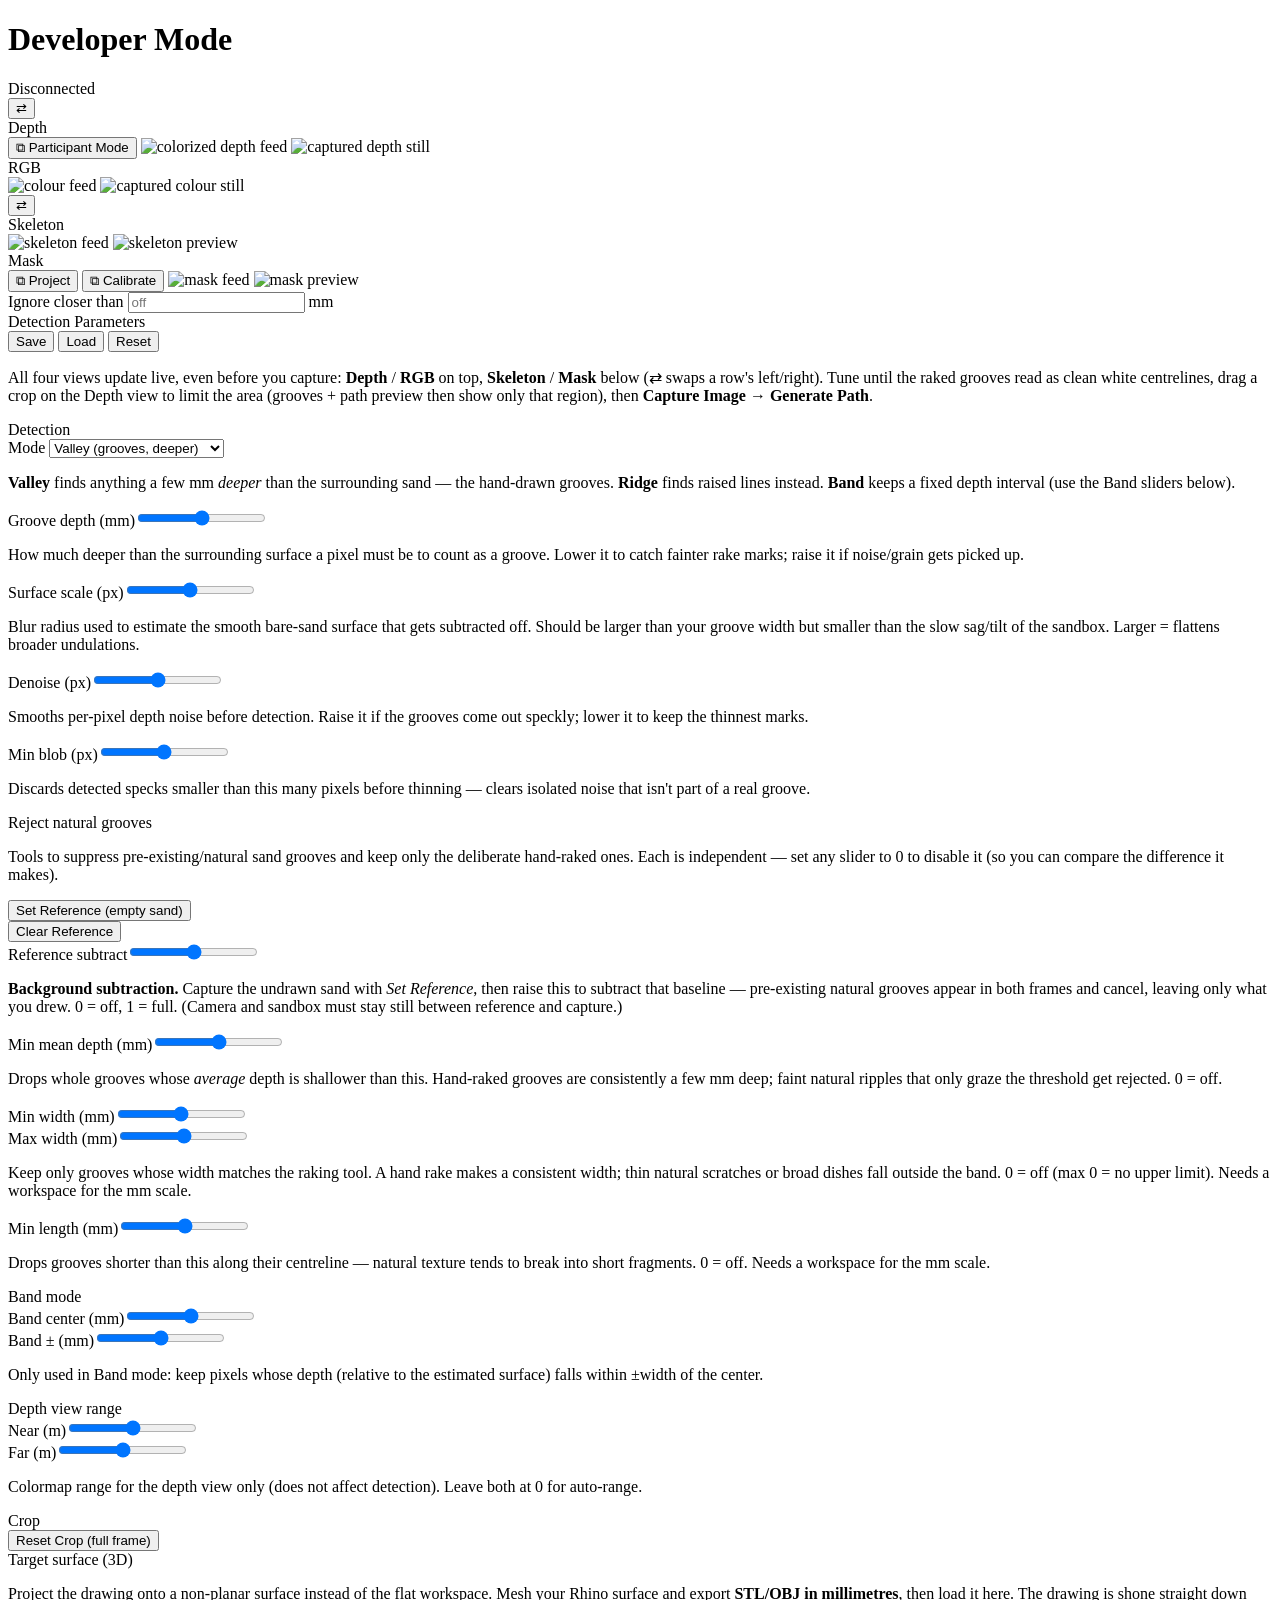
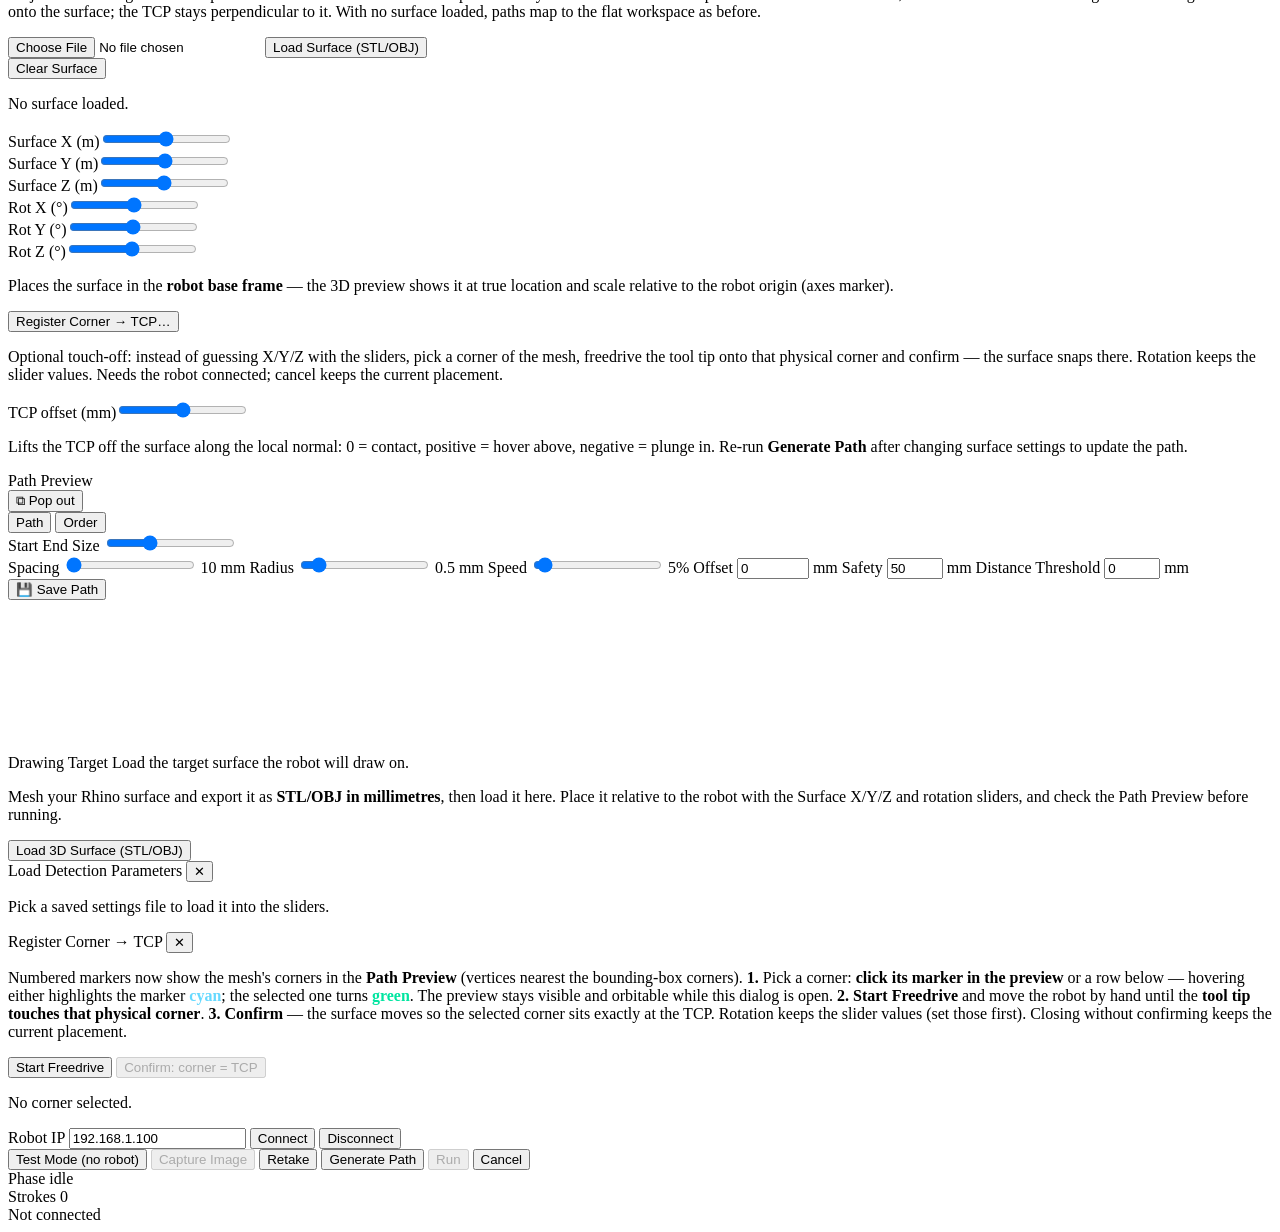
==== viewer/index.html @ f8418048 "Path generation: Distance Threshold — join strokes whose endpoints nearly touch Adds a "Distance Thr" ====
<!DOCTYPE html>
<html lang="en">
<head>
  <meta charset="UTF-8" />
  <meta name="viewport" content="width=device-width, initial-scale=1.0" />
  <title>Developer Mode</title>
  <link rel="stylesheet" href="/static/style.css" />
</head>
<body>

  <header>
    <h1>Developer Mode</h1>
    <div id="header-status">
      <div id="status-dot"></div>
      <span id="header-status-label">Disconnected</span>
    </div>
  </header>

  <main>
    <!-- Left column: 2×2 grid of viewports (Depth | RGB  /  Skeleton | Mask) -->
    <div id="camera-column">

      <!-- Row 1: Depth + RGB side by side -->
      <div class="cam-row" id="row-depth">
        <button class="swap-btn" id="swap-depth" title="Swap left/right">⇄</button>

        <div class="panel vp" id="vp-depth">
          <div class="panel-label">Depth</div>
          <button id="btn-depth-numbers" title="Open Participant Mode: absolute depths (mm from camera) on the live view, plus the Auto toggle + trigger that run the pipeline automatically">⧉ Participant Mode</button>
          <img class="cam-live" id="feed-depth" src="/depth" alt="colorized depth feed" />
          <img class="cam-still hidden" id="still-depth" alt="captured depth still" />
          <!-- Crop overlay lives on the Depth viewport (live feed or captured still) -->
          <div id="crop-box" class="hidden">
            <div class="crop-handle" data-h="nw"></div>
            <div class="crop-handle" data-h="ne"></div>
            <div class="crop-handle" data-h="sw"></div>
            <div class="crop-handle" data-h="se"></div>
          </div>
        </div>

        <div class="panel vp" id="vp-rgb">
          <div class="panel-label">RGB</div>
          <img class="cam-live" id="feed-rgb" src="/rgb" alt="colour feed" />
          <img class="cam-still hidden" id="still-rgb" alt="captured colour still" />
        </div>
      </div>

      <!-- Row 2: Skeleton + Mask side by side -->
      <div class="cam-row" id="row-grooves">
        <button class="swap-btn" id="swap-grooves" title="Swap left/right">⇄</button>

        <div class="panel vp" id="vp-skeleton">
          <div class="panel-label">Skeleton</div>
          <img class="cam-live" id="feed-skeleton" src="/depth/grooves" alt="skeleton feed" />
          <img class="cam-still hidden" id="prev-skeleton" alt="skeleton preview" />
        </div>

        <div class="panel vp" id="vp-mask">
          <div class="panel-label">Mask</div>
          <button id="btn-project" title="Open the projection window — drag it onto the projector display and press F11">⧉ Project</button>
          <button id="btn-project-cal" title="Open the calibration window on this screen — drag its handles and the projector output follows live">⧉ Calibrate</button>
          <img class="cam-live" id="feed-mask" src="/depth/mask" alt="mask feed" />
          <img class="cam-still hidden" id="prev-mask" alt="mask preview" />
          <div class="adj-row adj-num" id="mask-ignore" data-key="ignore_closer_mm" data-min="0" data-max="5000" data-step="1" data-default="0"
               title="Near-object filter: anything closer to the depth camera than this absolute distance (a hand raking, a person leaning over the sand) — and every mask blob touching it — is left out of the mask and the live projection. 0 or empty = off.">
            <label for="ignore-closer-input">Ignore closer than</label>
            <input type="number" id="ignore-closer-input" placeholder="off" />
            <label for="ignore-closer-input">mm</label>
          </div>
        </div>
      </div>

    </div>

    <!-- Drag to resize the 4-view block vs. the path preview -->
    <div id="col-splitter" title="Drag to resize"></div>

    <!-- Groove detection controls (shown while editing a captured depth still) -->
    <div id="edit-panel" class="hidden">
      <div id="edit-panel-header">
        <span>Detection Parameters</span>
        <div class="hdr-btns">
          <button id="btn-save-adjust" class="hdr-btn" title="Save the current detection parameters to a dated file">Save</button>
          <button id="btn-load-adjust" class="hdr-btn" title="Load detection parameters from a saved file">Load</button>
          <button id="btn-reset-adjust" class="hdr-btn" title="Reset all detection parameters">Reset</button>
        </div>
      </div>
      <p id="edit-hint">All four views update live, even before you capture: <b>Depth</b> / <b>RGB</b> on top, <b>Skeleton</b> / <b>Mask</b> below (⇄ swaps a row's left/right). Tune until the raked grooves read as clean white centrelines, drag a crop on the Depth view to limit the area (grooves + path preview then show only that region), then <b>Capture Image</b> → <b>Generate Path</b>.</p>

      <div class="adj-group-title">Detection</div>
      <div class="adj-row">
        <label>Mode</label>
        <select id="detect-mode">
          <option value="valley" selected>Valley (grooves, deeper)</option>
          <option value="ridge">Ridge (raised lines)</option>
          <option value="band">Band (absolute iso-depth)</option>
        </select>
      </div>
      <p class="adj-note">
        <b>Valley</b> finds anything a few mm <i>deeper</i> than the surrounding sand —
        the hand-drawn grooves. <b>Ridge</b> finds raised lines instead. <b>Band</b>
        keeps a fixed depth interval (use the Band sliders below).
      </p>

      <div class="adj-row" data-key="groove_depth_mm" data-min="0.1" data-max="10" data-step="0.1" data-default="1.5">
        <label>Groove depth (mm)</label><input type="range" /><span class="adj-val"></span></div>
      <p class="adj-note">How much deeper than the surrounding surface a pixel must be to
        count as a groove. Lower it to catch fainter rake marks; raise it if noise/grain
        gets picked up.</p>

      <div class="adj-row" data-key="detrend_sigma_px" data-min="2" data-max="100" data-step="1" data-default="25">
        <label>Surface scale (px)</label><input type="range" /><span class="adj-val"></span></div>
      <p class="adj-note">Blur radius used to estimate the smooth bare-sand surface that
        gets subtracted off. Should be larger than your groove width but smaller than the
        slow sag/tilt of the sandbox. Larger = flattens broader undulations.</p>

      <div class="adj-row" data-key="smooth_sigma_px" data-min="0" data-max="6" data-step="0.1" data-default="1.5">
        <label>Denoise (px)</label><input type="range" /><span class="adj-val"></span></div>
      <p class="adj-note">Smooths per-pixel depth noise before detection. Raise it if the
        grooves come out speckly; lower it to keep the thinnest marks.</p>

      <div class="adj-row" data-key="min_blob_px" data-min="0" data-max="500" data-step="5" data-default="40">
        <label>Min blob (px)</label><input type="range" /><span class="adj-val"></span></div>
      <p class="adj-note">Discards detected specks smaller than this many pixels before
        thinning — clears isolated noise that isn't part of a real groove.</p>


      <div class="adj-group-title">Reject natural grooves</div>
      <p class="adj-note">Tools to suppress pre-existing/natural sand grooves and keep only the
        deliberate hand-raked ones. Each is independent — set any slider to 0 to disable it
        (so you can compare the difference it makes).</p>

      <div class="adj-row">
        <button id="btn-set-reference" class="adj-btn">Set Reference (empty sand)</button>
      </div>
      <div class="adj-row">
        <button id="btn-clear-reference" class="adj-btn">Clear Reference</button>
      </div>
      <div class="adj-row" data-key="ref_strength" data-min="0" data-max="1" data-step="0.05" data-default="0">
        <label>Reference subtract</label><input type="range" /><span class="adj-val"></span></div>
      <p class="adj-note"><b>Background subtraction.</b> Capture the undrawn sand with
        <i>Set Reference</i>, then raise this to subtract that baseline — pre-existing natural
        grooves appear in both frames and cancel, leaving only what you drew. 0 = off, 1 = full.
        (Camera and sandbox must stay still between reference and capture.)</p>

      <div class="adj-row" data-key="min_mean_depth_mm" data-min="0" data-max="10" data-step="0.1" data-default="0">
        <label>Min mean depth (mm)</label><input type="range" /><span class="adj-val"></span></div>
      <p class="adj-note">Drops whole grooves whose <i>average</i> depth is shallower than this.
        Hand-raked grooves are consistently a few mm deep; faint natural ripples that only
        graze the threshold get rejected. 0 = off.</p>

      <div class="adj-row" data-key="min_width_mm" data-min="0" data-max="30" data-step="0.5" data-default="0">
        <label>Min width (mm)</label><input type="range" /><span class="adj-val"></span></div>
      <div class="adj-row" data-key="max_width_mm" data-min="0" data-max="30" data-step="0.5" data-default="0">
        <label>Max width (mm)</label><input type="range" /><span class="adj-val"></span></div>
      <p class="adj-note">Keep only grooves whose width matches the raking tool. A hand rake
        makes a consistent width; thin natural scratches or broad dishes fall outside the band.
        0 = off (max 0 = no upper limit). Needs a workspace for the mm scale.</p>

      <div class="adj-row" data-key="min_length_mm" data-min="0" data-max="200" data-step="1" data-default="0">
        <label>Min length (mm)</label><input type="range" /><span class="adj-val"></span></div>
      <p class="adj-note">Drops grooves shorter than this along their centreline — natural texture
        tends to break into short fragments. 0 = off. Needs a workspace for the mm scale.</p>

      <div class="adj-group-title">Band mode</div>
      <div class="adj-row" data-key="band_center_mm" data-min="-20" data-max="20" data-step="0.5" data-default="0">
        <label>Band center (mm)</label><input type="range" /><span class="adj-val"></span></div>
      <div class="adj-row" data-key="band_width_mm" data-min="0.1" data-max="20" data-step="0.1" data-default="1">
        <label>Band ± (mm)</label><input type="range" /><span class="adj-val"></span></div>
      <p class="adj-note">Only used in Band mode: keep pixels whose depth (relative to the
        estimated surface) falls within ±width of the center.</p>

      <div class="adj-group-title">Depth view range</div>
      <div class="adj-row" data-key="near_m" data-min="0" data-max="2" data-step="0.01" data-default="0">
        <label>Near (m)</label><input type="range" /><span class="adj-val"></span></div>
      <div class="adj-row" data-key="far_m" data-min="0" data-max="2" data-step="0.01" data-default="0">
        <label>Far (m)</label><input type="range" /><span class="adj-val"></span></div>
      <p class="adj-note">Colormap range for the depth view only (does not affect detection).
        Leave both at 0 for auto-range.</p>

      <div class="adj-group-title">Crop</div>
      <div class="adj-row">
        <button id="btn-crop-reset" class="adj-btn">Reset Crop (full frame)</button>
      </div>

      <div class="adj-group-title">Target surface (3D)</div>
      <p class="adj-note">Project the drawing onto a non-planar surface instead of the flat
        workspace. Mesh your Rhino surface and export <b>STL/OBJ in millimetres</b>, then load
        it here. The drawing is shone straight down onto the surface; the TCP stays
        perpendicular to it. With no surface loaded, paths map to the flat workspace as before.</p>
      <div class="adj-row">
        <input type="file" id="surface-file" accept=".stl,.obj" class="hidden" />
        <button id="btn-surface-load" class="adj-btn">Load Surface (STL/OBJ)</button>
      </div>
      <div class="adj-row">
        <button id="btn-surface-clear" class="adj-btn">Clear Surface</button>
      </div>
      <p class="adj-note" id="surface-status">No surface loaded.</p>

      <div class="adj-row" data-skey="tx" data-min="-1.5" data-max="1.5" data-step="0.005" data-default="0.4">
        <label>Surface X (m)</label><input type="range" /><span class="adj-val"></span></div>
      <div class="adj-row" data-skey="ty" data-min="-1.5" data-max="1.5" data-step="0.005" data-default="0">
        <label>Surface Y (m)</label><input type="range" /><span class="adj-val"></span></div>
      <div class="adj-row" data-skey="tz" data-min="-1" data-max="1.5" data-step="0.005" data-default="0">
        <label>Surface Z (m)</label><input type="range" /><span class="adj-val"></span></div>
      <div class="adj-row" data-skey="rx" data-min="-180" data-max="180" data-step="1" data-default="0">
        <label>Rot X (°)</label><input type="range" /><span class="adj-val"></span></div>
      <div class="adj-row" data-skey="ry" data-min="-180" data-max="180" data-step="1" data-default="0">
        <label>Rot Y (°)</label><input type="range" /><span class="adj-val"></span></div>
      <div class="adj-row" data-skey="rz" data-min="-180" data-max="180" data-step="1" data-default="0">
        <label>Rot Z (°)</label><input type="range" /><span class="adj-val"></span></div>
      <p class="adj-note">Places the surface in the <b>robot base frame</b> — the 3D preview
        shows it at true location and scale relative to the robot origin (axes marker).</p>

      <div class="adj-row">
        <button id="btn-register" class="adj-btn" title="Touch one corner of the physical surface with the tool tip to place the mesh exactly (optional)">Register Corner → TCP…</button>
      </div>
      <p class="adj-note">Optional touch-off: instead of guessing X/Y/Z with the sliders,
        pick a corner of the mesh, freedrive the tool tip onto that physical corner and
        confirm — the surface snaps there. Rotation keeps the slider values.
        Needs the robot connected; cancel keeps the current placement.</p>

      <div class="adj-row" data-skey="offset_mm" data-min="-10" data-max="50" data-step="0.5" data-default="0">
        <label>TCP offset (mm)</label><input type="range" /><span class="adj-val"></span></div>
      <p class="adj-note">Lifts the TCP off the surface along the local normal: 0 = contact,
        positive = hover above, negative = plunge in. Re-run <b>Generate Path</b> after
        changing surface settings to update the path.</p>
    </div>

    <!-- Right column: Three.js path viewer -->
    <div class="panel" id="panel-3d">
      <div class="panel-label">Path Preview</div>
      <button id="btn-popout" title="Open the path preview in its own window">⧉ Pop out</button>
      <div id="path-toggle">
        <button class="seg active" data-path="path">Path</button>
        <button class="seg" data-path="order">Order</button>
      </div>
      <div id="path-legend" class="hidden">
        <span class="legend-dot start"></span>Start
        <span class="legend-dot end"></span>End
        <span class="legend-sep"></span>
        <label for="order-size">Size</label>
        <input type="range" id="order-size" min="0.05" max="3" step="0.05" value="1" />
      </div>
      <div id="exec-bar" title="Spacing and Distance Threshold re-generate the path; Speed / Offset / Safety apply when Run is clicked">
        <label for="exec-spacing" title="Distance between robot waypoints along each stroke — re-generates the path">Spacing</label>
        <input type="range" id="exec-spacing" min="10" max="100" step="1" value="10" />
        <span id="exec-spacing-val">10 mm</span>

        <label for="exec-blend" title="movep corner blend radius — how far before each waypoint the robot starts curving into the next segment. Rounded corners show live in the Path Preview; clamped per stroke so the controller never rejects the path">Radius</label>
        <input type="range" id="exec-blend" min="0" max="5" step="0.1" value="0.5" />
        <span id="exec-blend-val">0.5 mm</span>
        <span class="legend-sep"></span>
        <label for="exec-speed">Speed</label>
        <input type="range" id="exec-speed" min="1" max="100" step="1" value="5" />
        <span id="exec-speed-val">5%</span>
        <span class="legend-sep"></span>
        <label for="exec-offset">Offset</label>
        <input type="number" id="exec-offset" value="0" step="0.5" min="-20" max="200" /> mm
        <span class="legend-sep"></span>
        <label for="exec-safety">Safety</label>
        <input type="number" id="exec-safety" value="50" step="5" min="5" max="300" /> mm
        <span class="legend-sep"></span>

        <label for="exec-join" title="Distance Threshold — when the endpoints of two different strokes are closer than this, they are connected and the strokes merge into one continuous toolpath. If another stroke crosses the line that would close the gap, the threshold doubles for that pair. Each endpoint joins only its nearest eligible neighbour. 0 = off; re-generates the path">Distance Threshold</label>
        <input type="number" id="exec-join" value="0" step="1" min="0" max="200" /> mm
        <span class="legend-sep"></span>
        <button id="btn-save-path" title="Save this toolpath (URScript + JSON + preview image) to a dated folder under paths/">💾 Save Path</button>
      </div>
      <canvas id="threejs-canvas"></canvas>
    </div>

    <!-- Drawing-target setup overlay (shown after connect until a surface is loaded) -->
    <div id="ws-overlay" class="hidden">
      <div id="ws-panel">
        <div id="ws-panel-header">
          <span>Drawing Target</span>
          <span id="ws-instructions">Load the target surface the robot will draw on.</span>
        </div>

        <div id="ws-surface-skip">
          <p class="ws-step-desc">
            Mesh your Rhino surface and export it as <b>STL/OBJ in millimetres</b>, then
            load it here. Place it relative to the robot with the Surface X/Y/Z and
            rotation sliders, and check the Path Preview before running.
          </p>
          <button id="btn-ws-load-surface">Load 3D Surface (STL/OBJ)</button>
        </div>
      </div>
    </div>

    <!-- Load-preset popup: lists saved Detection Parameter files to choose from -->
    <div id="preset-overlay" class="hidden">
      <div id="preset-panel">
        <div id="preset-panel-header">
          <span>Load Detection Parameters</span>
          <button id="btn-preset-close" class="hdr-btn" title="Close">✕</button>
        </div>
        <p class="adj-note">Pick a saved settings file to load it into the sliders.</p>
        <ul id="preset-list"></ul>
      </div>
    </div>

    <!-- Corner→TCP registration popup: touch-off placement of the loaded surface -->
    <div id="register-overlay" class="hidden">
      <div id="register-panel">
        <div id="register-panel-header">
          <span>Register Corner → TCP</span>
          <button id="btn-register-close" class="hdr-btn" title="Close without changing the placement">✕</button>
        </div>
        <p class="adj-note">Numbered markers now show the mesh's corners in the
          <b>Path Preview</b> (vertices nearest the bounding-box corners).
          <b>1.</b> Pick a corner: <b>click its marker in the preview</b> or a row
          below — hovering either highlights the marker <b style="color:#66d9ff">cyan</b>;
          the selected one turns <b style="color:#00e5a0">green</b>. The preview stays
          visible and orbitable while this dialog is open.
          <b>2.</b> <b>Start Freedrive</b> and move the robot by hand until
          the <b>tool tip touches that physical corner</b>. <b>3.</b> <b>Confirm</b> — the
          surface moves so the selected corner sits exactly at the TCP. Rotation keeps the
          slider values (set those first). Closing without confirming keeps the current
          placement.</p>
        <ul id="register-list"></ul>
        <div id="register-actions">
          <button id="btn-register-freedrive" class="adj-btn">Start Freedrive</button>
          <button id="btn-register-confirm" class="adj-btn" disabled>Confirm: corner = TCP</button>
        </div>
        <p class="adj-note" id="register-status">No corner selected.</p>
      </div>
    </div>

  </main>

  <footer>
    <div class="footer-group">
      <label for="ip-input">Robot IP</label>
      <input id="ip-input" type="text" value="192.168.1.100" spellcheck="false" />
      <button id="btn-connect">Connect</button>
      <button id="btn-disconnect">Disconnect</button>
    </div>

    <div class="footer-separator"></div>

    <div class="footer-group">
      <button id="btn-simulate" title="Set a synthetic workspace to test the vision pipeline without a robot">Test Mode (no robot)</button>
      <button id="btn-capture-image" disabled title="Freeze the current camera frame for cropping and adjustment">Capture Image</button>
      <button id="btn-retake" class="hidden" title="Discard the still and go back to the live feed">Retake</button>
      <button id="btn-generate" class="hidden" title="Crop + adjustments → tool path">Generate Path</button>
      <button id="btn-run" disabled>Run</button>
      <button id="btn-cancel" class="hidden btn-cancel">Cancel</button>
    </div>

    <div class="footer-separator"></div>

    <div id="progress-bar-wrap" class="hidden">
      <div id="progress-bar"></div>
    </div>

    <div class="stat">Phase <span id="val-phase">idle</span></div>
    <div class="stat">Strokes <span id="val-strokes">0</span></div>

    <div class="footer-separator"></div>

    <div id="connection-msg">Not connected</div>
  </footer>

  <script src="/static/lib/three.min.js"></script>
  <script src="/static/lib/OrbitControls.js"></script>
  <script src="/static/viewer.js"></script>
</body>
</html>
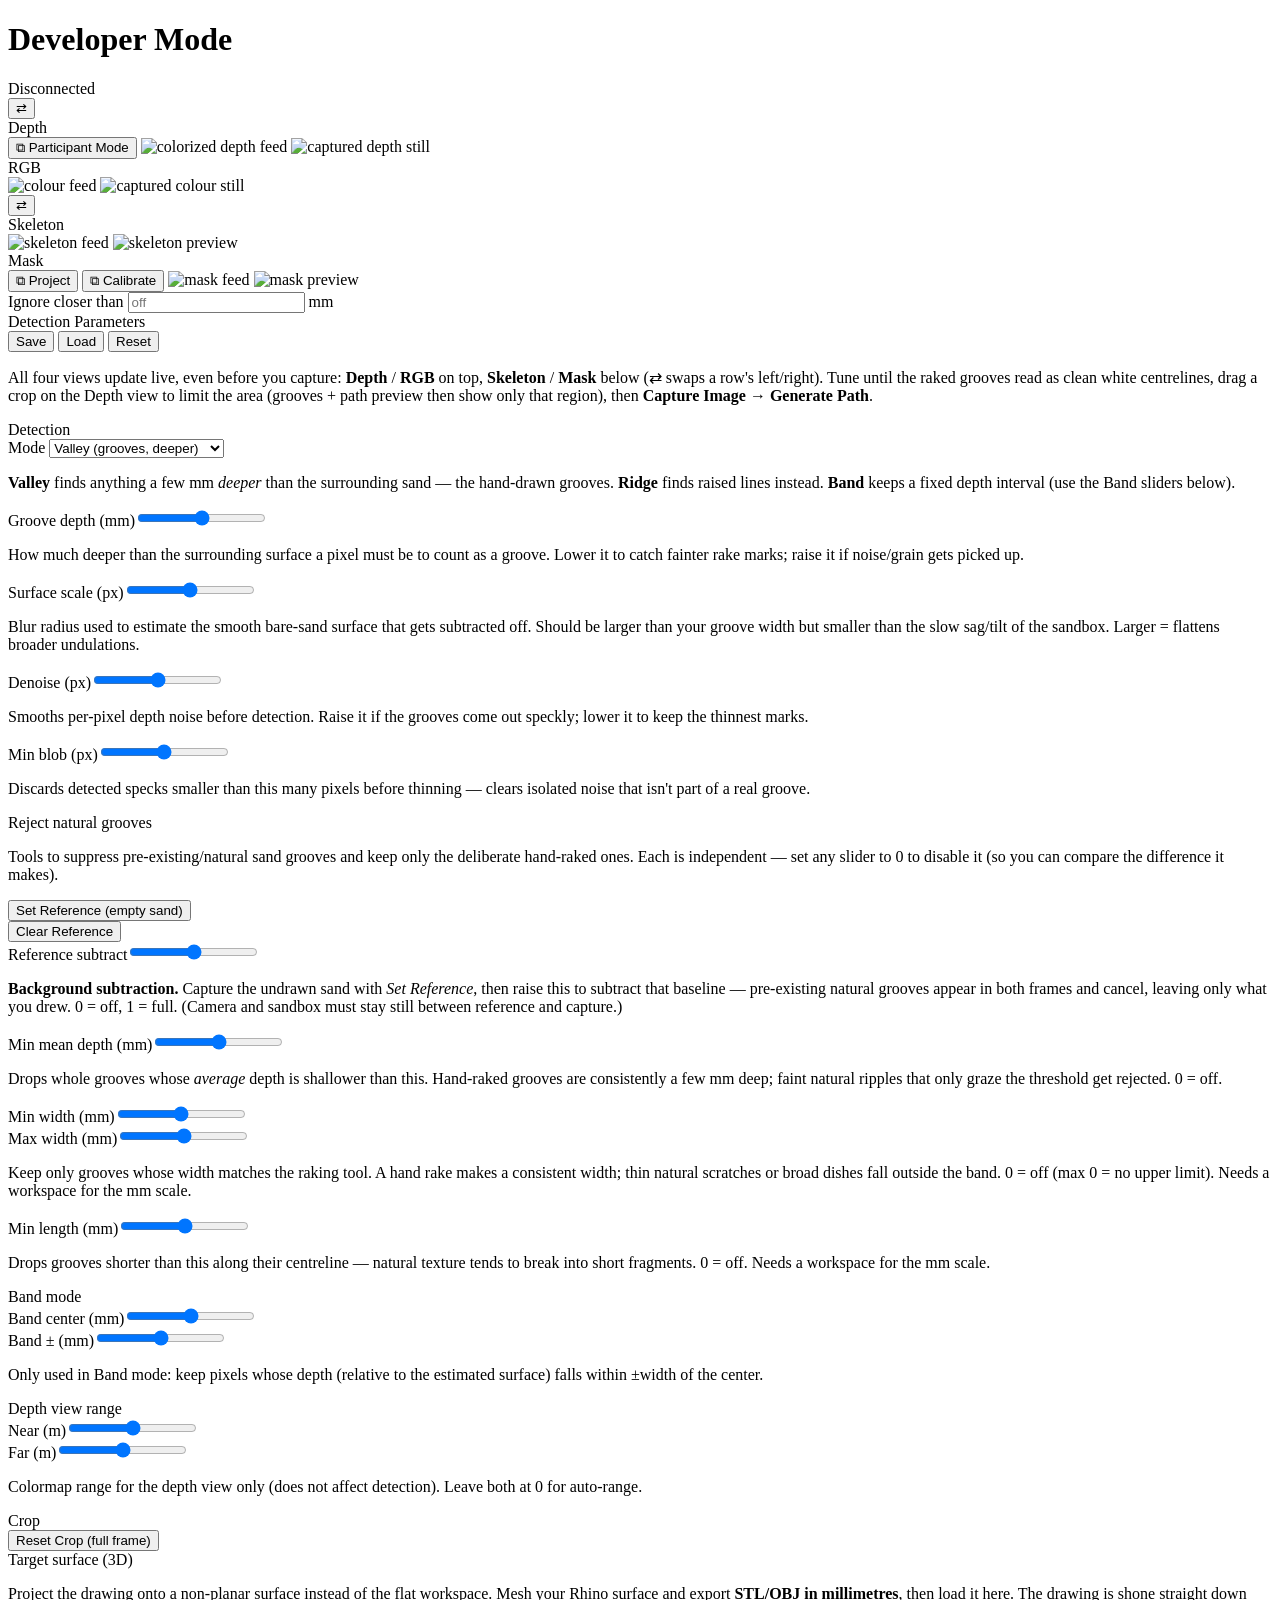
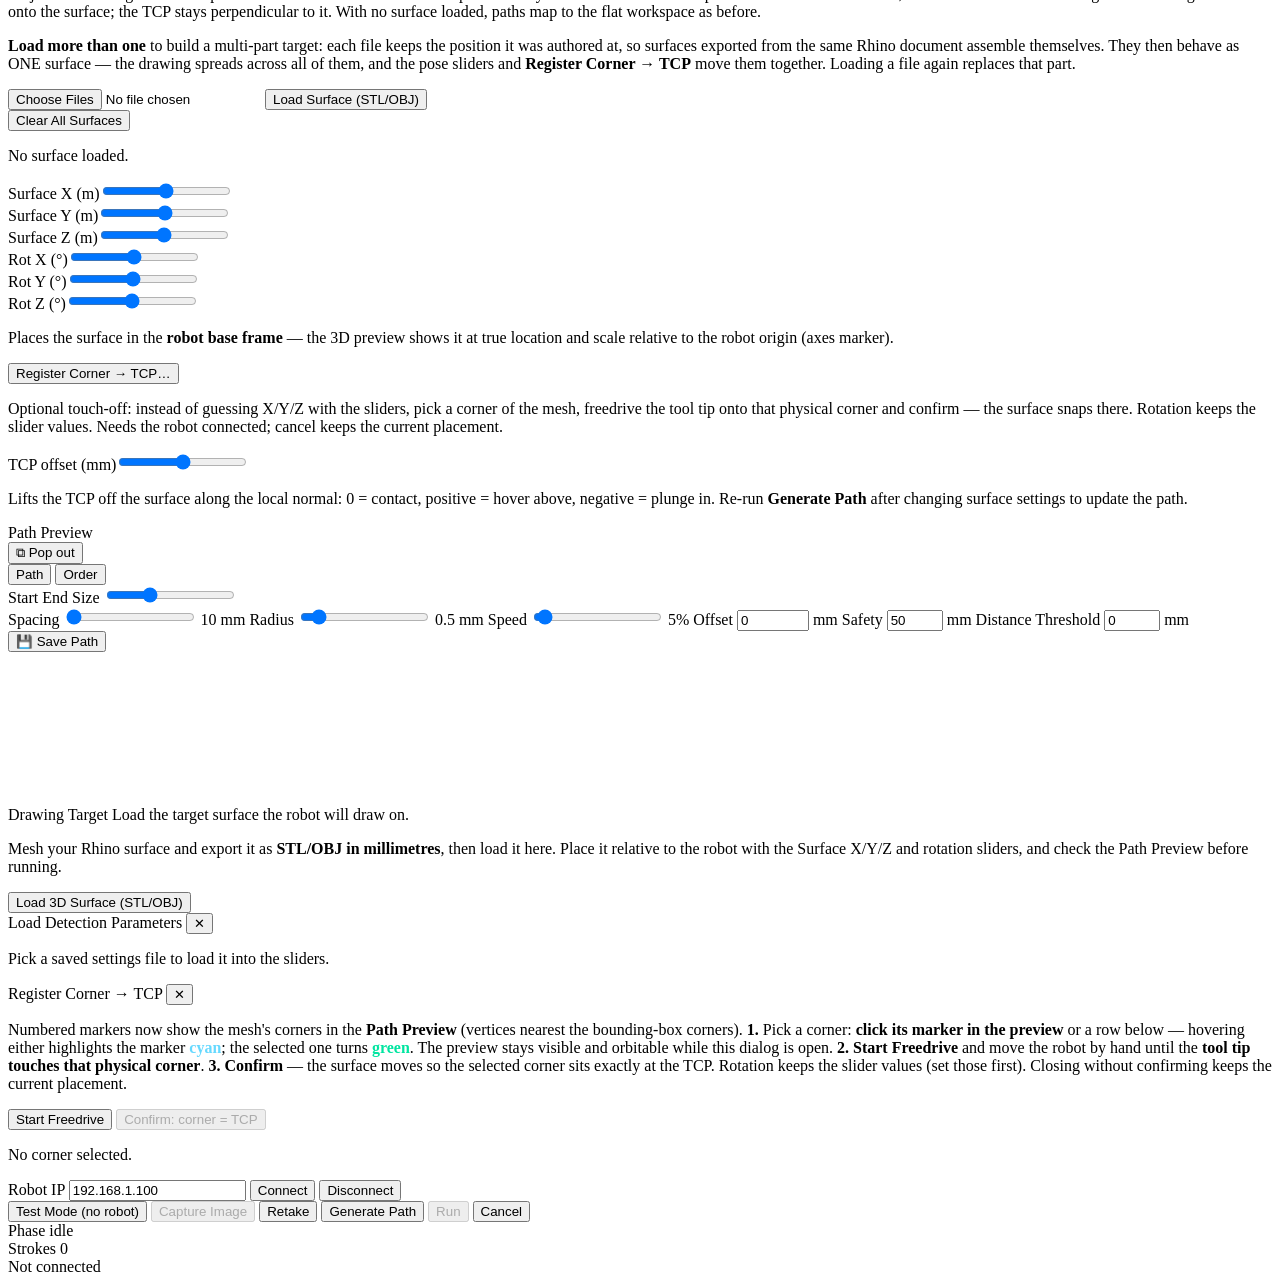
==== commit 542e9d7d: "Multi-surface targets + accurate mm scale everywhere Load Surface is now cumulative: SurfaceScene (a" ====
--- a/viewer/index.html
+++ b/viewer/index.html
@@ -188,13 +188,19 @@
         workspace. Mesh your Rhino surface and export <b>STL/OBJ in millimetres</b>, then load
         it here. The drawing is shone straight down onto the surface; the TCP stays
         perpendicular to it. With no surface loaded, paths map to the flat workspace as before.</p>
-      <div class="adj-row">
-        <input type="file" id="surface-file" accept=".stl,.obj" class="hidden" />
+      <p class="adj-note"><b>Load more than one</b> to build a multi-part target: each file keeps
+        the position it was authored at, so surfaces exported from the same Rhino document
+        assemble themselves. They then behave as ONE surface — the drawing spreads across all
+        of them, and the pose sliders and <b>Register Corner → TCP</b> move them together.
+        Loading a file again replaces that part.</p>
+      <div class="adj-row">
+        <input type="file" id="surface-file" accept=".stl,.obj" class="hidden" multiple />
         <button id="btn-surface-load" class="adj-btn">Load Surface (STL/OBJ)</button>
       </div>
       <div class="adj-row">
-        <button id="btn-surface-clear" class="adj-btn">Clear Surface</button>
-      </div>
+        <button id="btn-surface-clear" class="adj-btn">Clear All Surfaces</button>
+      </div>
+      <ul id="surface-list"></ul>
       <p class="adj-note" id="surface-status">No surface loaded.</p>
 
       <div class="adj-row" data-skey="tx" data-min="-1.5" data-max="1.5" data-step="0.005" data-default="0.4">
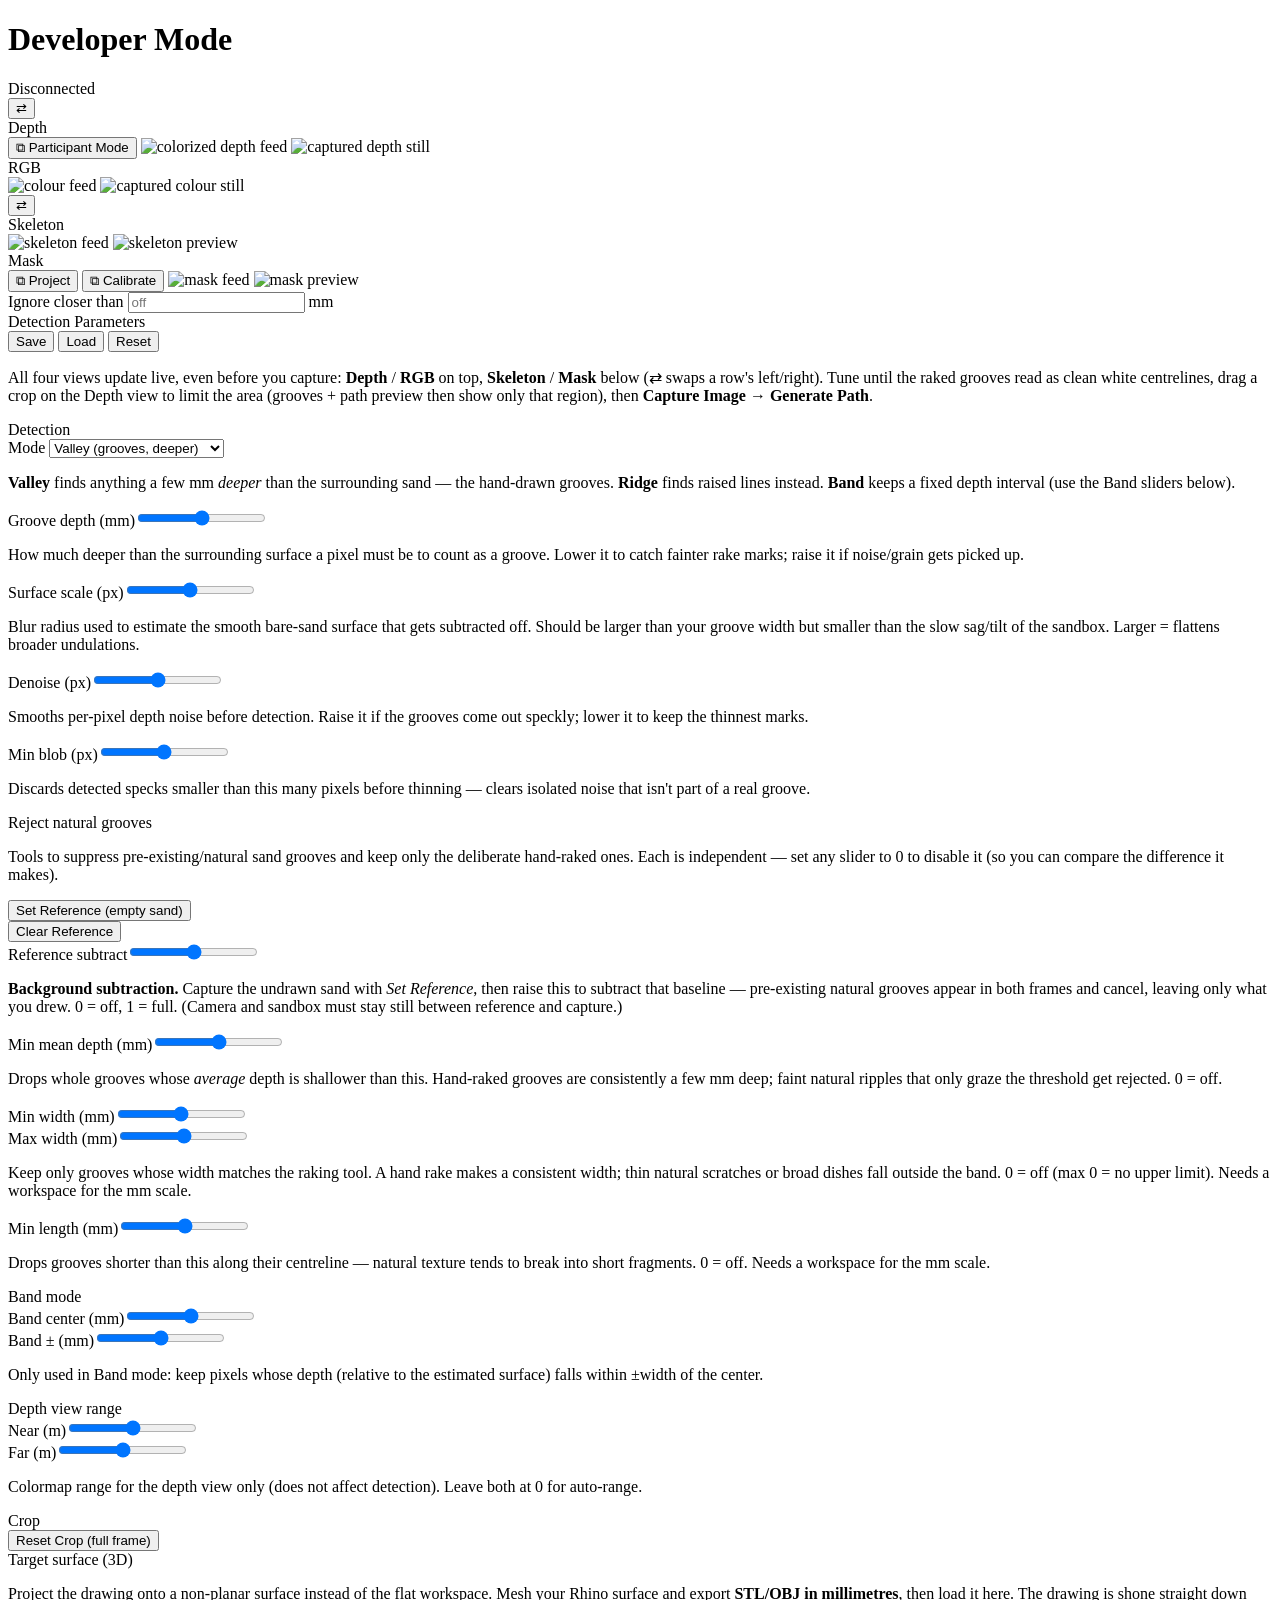
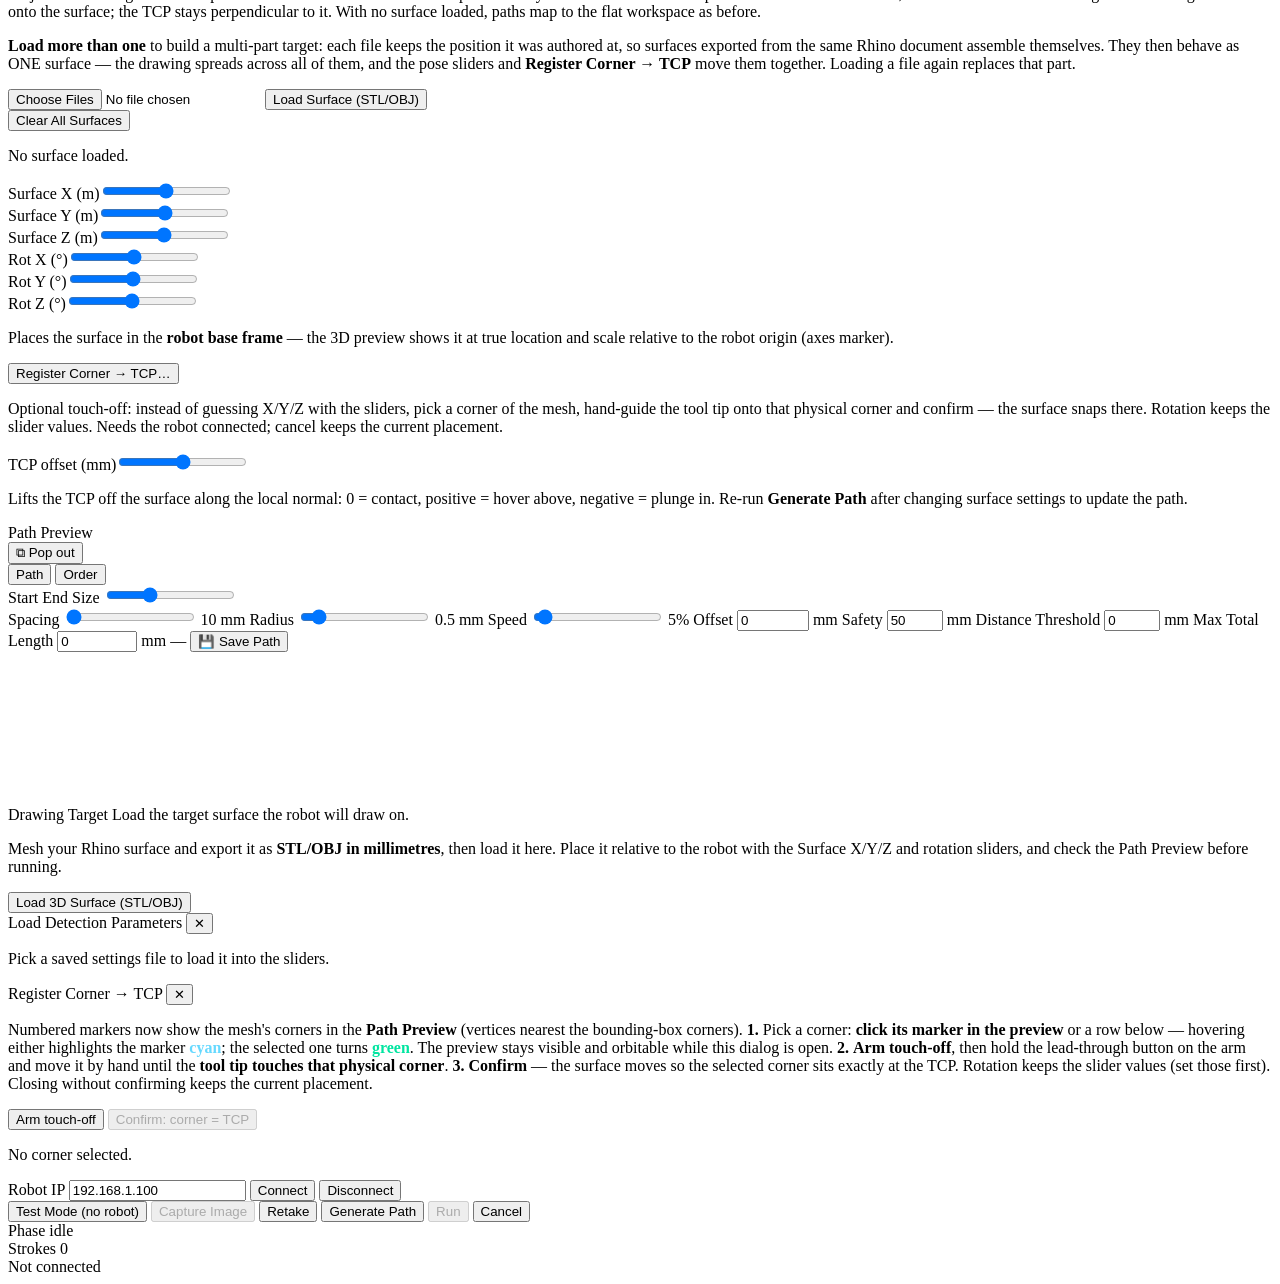
==== commit e9b150e6: "GoFa port, path length limit, and Participant Mode drawing-time limit - Robot link moves from ur-rtd" ====
--- a/viewer/index.html
+++ b/viewer/index.html
@@ -222,7 +222,7 @@
         <button id="btn-register" class="adj-btn" title="Touch one corner of the physical surface with the tool tip to place the mesh exactly (optional)">Register Corner → TCP…</button>
       </div>
       <p class="adj-note">Optional touch-off: instead of guessing X/Y/Z with the sliders,
-        pick a corner of the mesh, freedrive the tool tip onto that physical corner and
+        pick a corner of the mesh, hand-guide the tool tip onto that physical corner and
         confirm — the surface snaps there. Rotation keeps the slider values.
         Needs the robot connected; cancel keeps the current placement.</p>
 
@@ -253,7 +253,7 @@
         <input type="range" id="exec-spacing" min="10" max="100" step="1" value="10" />
         <span id="exec-spacing-val">10 mm</span>
 
-        <label for="exec-blend" title="movep corner blend radius — how far before each waypoint the robot starts curving into the next segment. Rounded corners show live in the Path Preview; clamped per stroke so the controller never rejects the path">Radius</label>
+        <label for="exec-blend" title="corner zone radius — how far before each waypoint the robot starts curving into the next segment. Rounded corners show live in the Path Preview; clamped per stroke so the controller never rejects the path">Radius</label>
         <input type="range" id="exec-blend" min="0" max="5" step="0.1" value="0.5" />
         <span id="exec-blend-val">0.5 mm</span>
         <span class="legend-sep"></span>
@@ -271,7 +271,12 @@
         <label for="exec-join" title="Distance Threshold — when the endpoints of two different strokes are closer than this, they are connected and the strokes merge into one continuous toolpath. If another stroke crosses the line that would close the gap, the threshold doubles for that pair. Each endpoint joins only its nearest eligible neighbour. 0 = off; re-generates the path">Distance Threshold</label>
         <input type="number" id="exec-join" value="0" step="1" min="0" max="200" /> mm
         <span class="legend-sep"></span>
-        <button id="btn-save-path" title="Save this toolpath (URScript + JSON + preview image) to a dated folder under paths/">💾 Save Path</button>
+
+        <label for="exec-max-length" title="Max Total Length — a ceiling on how far the tool travels WHILE DRAWING (the green line, measured on the projected surface at real scale, with Spacing, Radius and Distance Threshold all applied). Pen-up travels and retracts do not count. Over the limit the path is refused: Run and Save Path both decline, and in Participant Mode the drawing is marked Invalid. 0 = off">Max Total Length</label>
+        <input type="number" id="exec-max-length" value="0" step="50" min="0" max="100000" /> mm
+        <span id="exec-length-val" title="Drawn length of the current path">—</span>
+        <span class="legend-sep"></span>
+        <button id="btn-save-path" title="Save this toolpath (JSON + preview image) to a dated folder under paths/">💾 Save Path</button>
       </div>
       <canvas id="threejs-canvas"></canvas>
     </div>
@@ -320,14 +325,14 @@
           below — hovering either highlights the marker <b style="color:#66d9ff">cyan</b>;
           the selected one turns <b style="color:#00e5a0">green</b>. The preview stays
           visible and orbitable while this dialog is open.
-          <b>2.</b> <b>Start Freedrive</b> and move the robot by hand until
+          <b>2.</b> <b>Arm touch-off</b>, then hold the lead-through button on the arm and move it by hand until
           the <b>tool tip touches that physical corner</b>. <b>3.</b> <b>Confirm</b> — the
           surface moves so the selected corner sits exactly at the TCP. Rotation keeps the
           slider values (set those first). Closing without confirming keeps the current
           placement.</p>
         <ul id="register-list"></ul>
         <div id="register-actions">
-          <button id="btn-register-freedrive" class="adj-btn">Start Freedrive</button>
+          <button id="btn-register-freedrive" class="adj-btn">Arm touch-off</button>
           <button id="btn-register-confirm" class="adj-btn" disabled>Confirm: corner = TCP</button>
         </div>
         <p class="adj-note" id="register-status">No corner selected.</p>
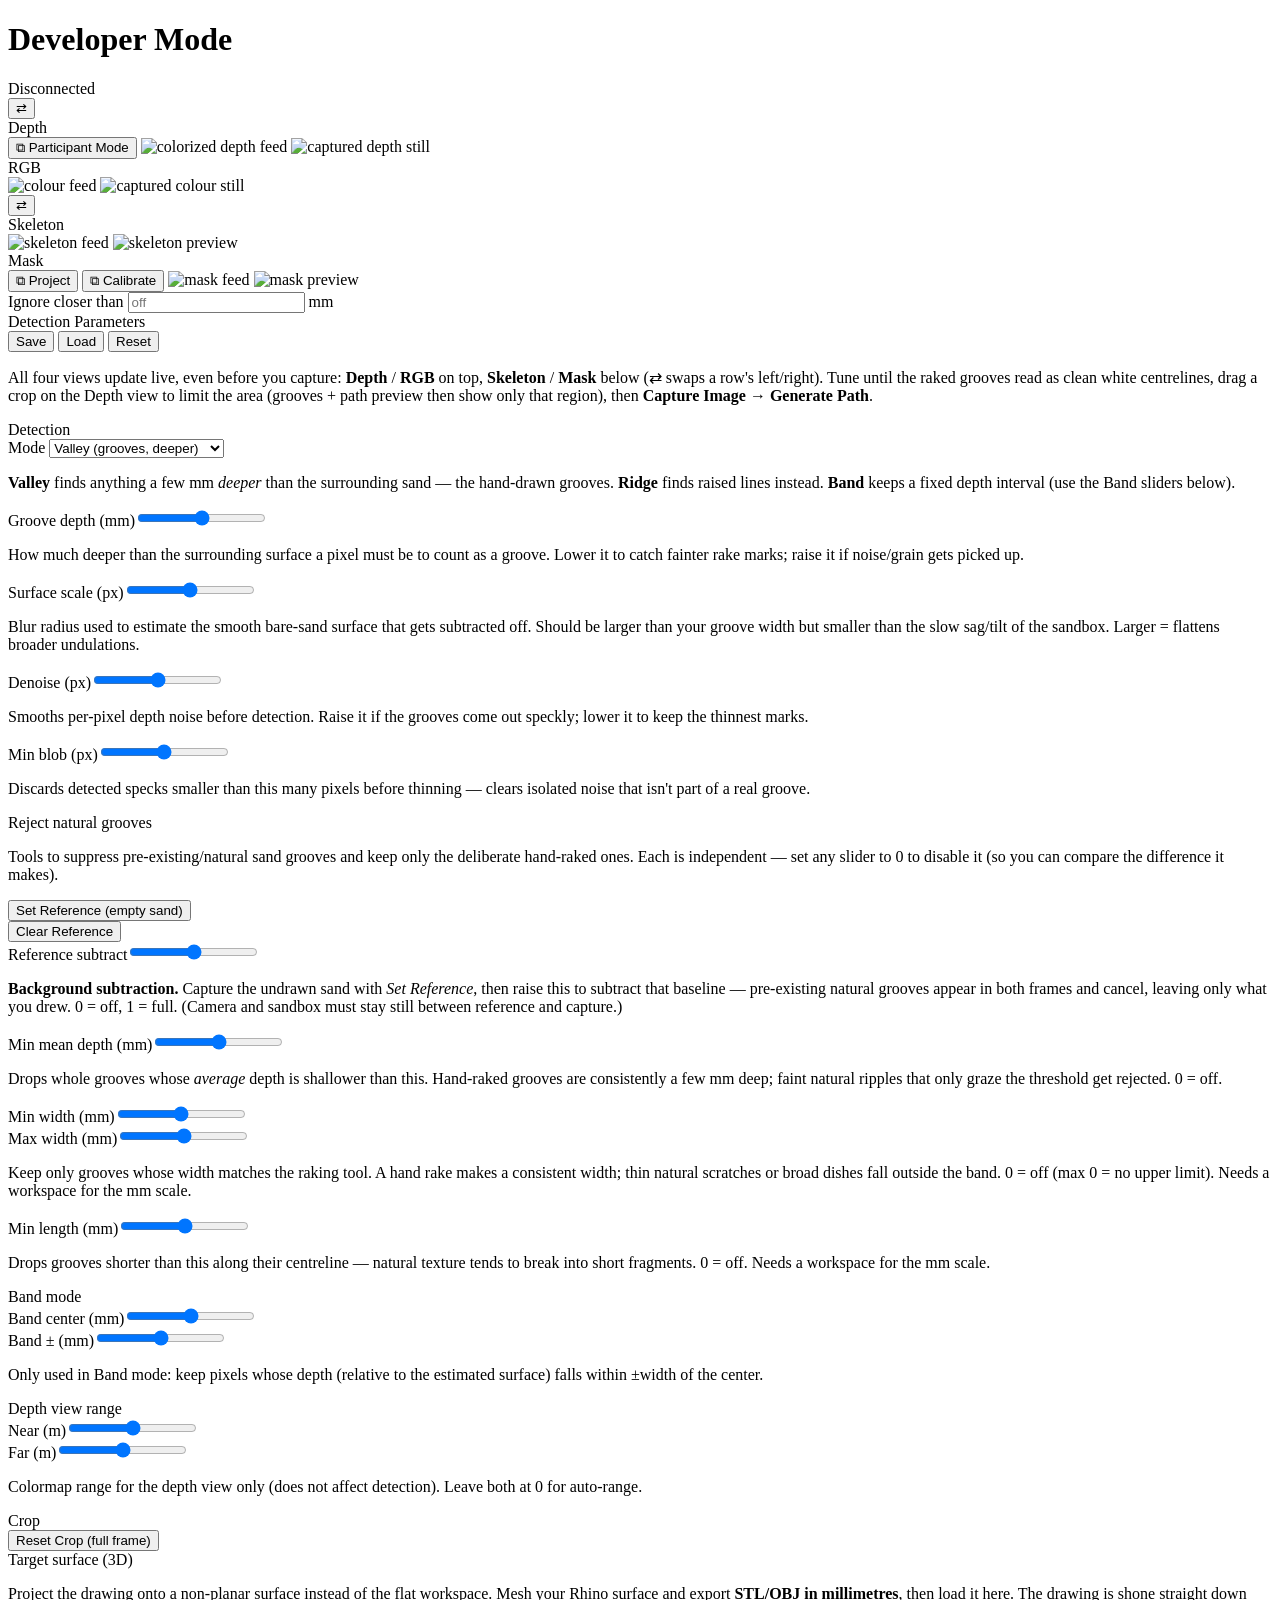
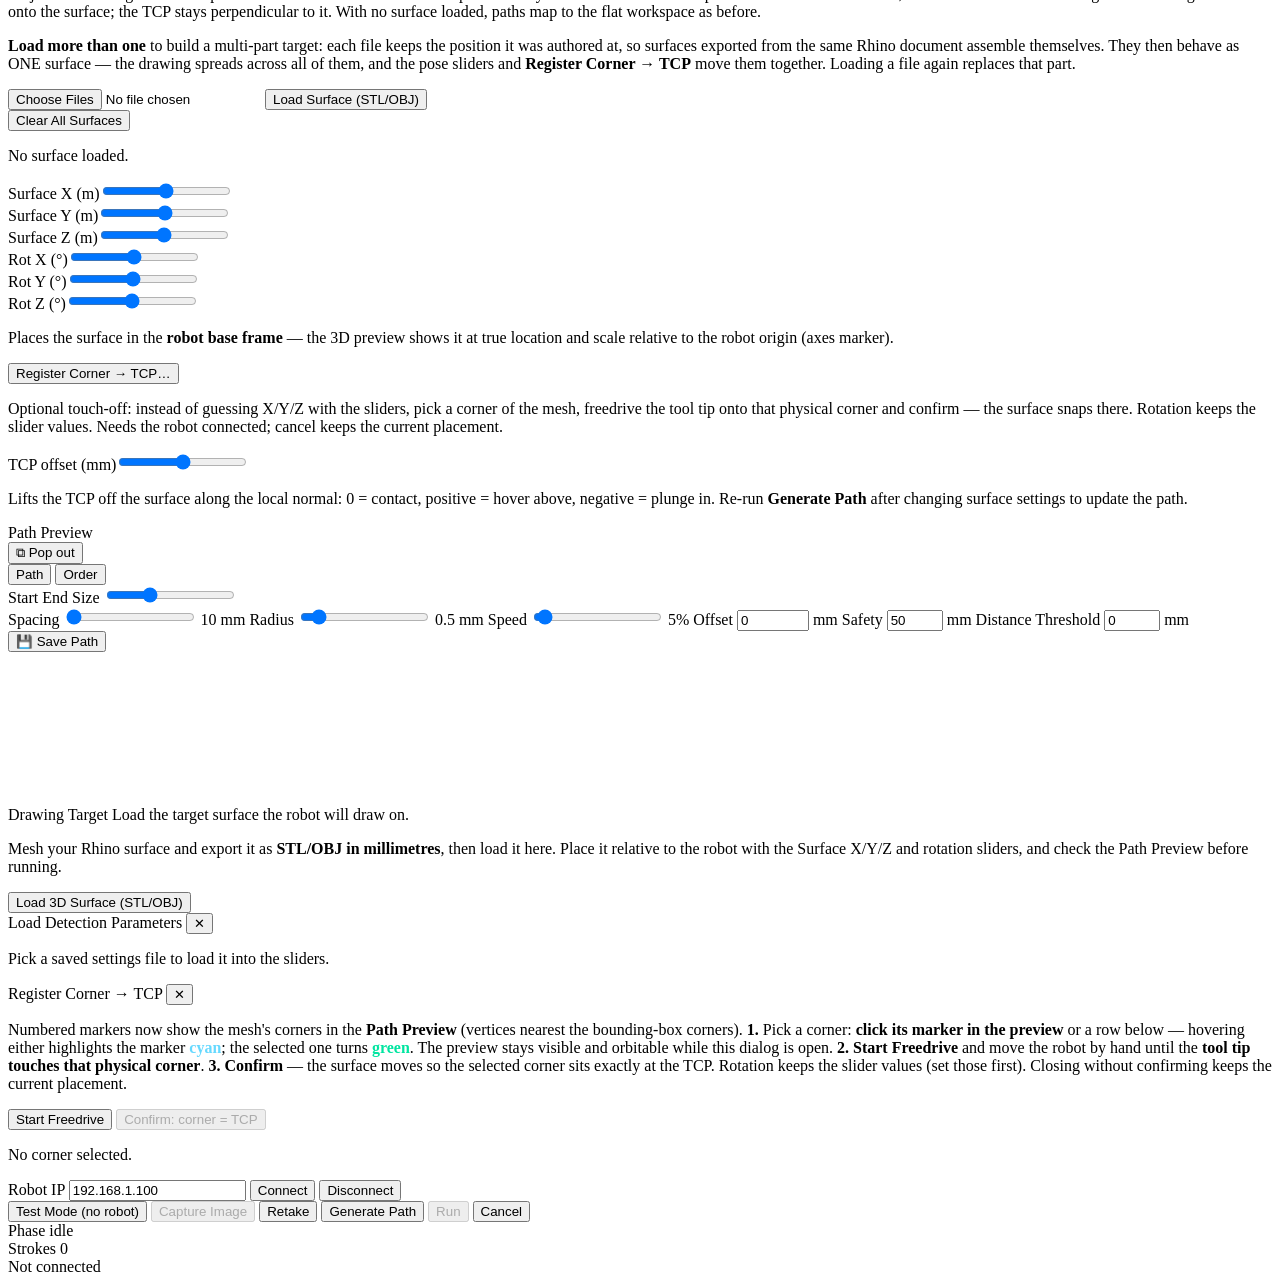
==== commit 0ff38c5b: "Initial copy from zeromq-bridge -- separate private repo" ====
--- a/viewer/index.html
+++ b/viewer/index.html
@@ -222,7 +222,7 @@
         <button id="btn-register" class="adj-btn" title="Touch one corner of the physical surface with the tool tip to place the mesh exactly (optional)">Register Corner → TCP…</button>
       </div>
       <p class="adj-note">Optional touch-off: instead of guessing X/Y/Z with the sliders,
-        pick a corner of the mesh, hand-guide the tool tip onto that physical corner and
+        pick a corner of the mesh, freedrive the tool tip onto that physical corner and
         confirm — the surface snaps there. Rotation keeps the slider values.
         Needs the robot connected; cancel keeps the current placement.</p>
 
@@ -253,7 +253,7 @@
         <input type="range" id="exec-spacing" min="10" max="100" step="1" value="10" />
         <span id="exec-spacing-val">10 mm</span>
 
-        <label for="exec-blend" title="corner zone radius — how far before each waypoint the robot starts curving into the next segment. Rounded corners show live in the Path Preview; clamped per stroke so the controller never rejects the path">Radius</label>
+        <label for="exec-blend" title="movep corner blend radius — how far before each waypoint the robot starts curving into the next segment. Rounded corners show live in the Path Preview; clamped per stroke so the controller never rejects the path">Radius</label>
         <input type="range" id="exec-blend" min="0" max="5" step="0.1" value="0.5" />
         <span id="exec-blend-val">0.5 mm</span>
         <span class="legend-sep"></span>
@@ -271,12 +271,7 @@
         <label for="exec-join" title="Distance Threshold — when the endpoints of two different strokes are closer than this, they are connected and the strokes merge into one continuous toolpath. If another stroke crosses the line that would close the gap, the threshold doubles for that pair. Each endpoint joins only its nearest eligible neighbour. 0 = off; re-generates the path">Distance Threshold</label>
         <input type="number" id="exec-join" value="0" step="1" min="0" max="200" /> mm
         <span class="legend-sep"></span>
-
-        <label for="exec-max-length" title="Max Total Length — a ceiling on how far the tool travels WHILE DRAWING (the green line, measured on the projected surface at real scale, with Spacing, Radius and Distance Threshold all applied). Pen-up travels and retracts do not count. Over the limit the path is refused: Run and Save Path both decline, and in Participant Mode the drawing is marked Invalid. 0 = off">Max Total Length</label>
-        <input type="number" id="exec-max-length" value="0" step="50" min="0" max="100000" /> mm
-        <span id="exec-length-val" title="Drawn length of the current path">—</span>
-        <span class="legend-sep"></span>
-        <button id="btn-save-path" title="Save this toolpath (JSON + preview image) to a dated folder under paths/">💾 Save Path</button>
+        <button id="btn-save-path" title="Save this toolpath (URScript + JSON + preview image) to a dated folder under paths/">💾 Save Path</button>
       </div>
       <canvas id="threejs-canvas"></canvas>
     </div>
@@ -325,14 +320,14 @@
           below — hovering either highlights the marker <b style="color:#66d9ff">cyan</b>;
           the selected one turns <b style="color:#00e5a0">green</b>. The preview stays
           visible and orbitable while this dialog is open.
-          <b>2.</b> <b>Arm touch-off</b>, then hold the lead-through button on the arm and move it by hand until
+          <b>2.</b> <b>Start Freedrive</b> and move the robot by hand until
           the <b>tool tip touches that physical corner</b>. <b>3.</b> <b>Confirm</b> — the
           surface moves so the selected corner sits exactly at the TCP. Rotation keeps the
           slider values (set those first). Closing without confirming keeps the current
           placement.</p>
         <ul id="register-list"></ul>
         <div id="register-actions">
-          <button id="btn-register-freedrive" class="adj-btn">Arm touch-off</button>
+          <button id="btn-register-freedrive" class="adj-btn">Start Freedrive</button>
           <button id="btn-register-confirm" class="adj-btn" disabled>Confirm: corner = TCP</button>
         </div>
         <p class="adj-note" id="register-status">No corner selected.</p>
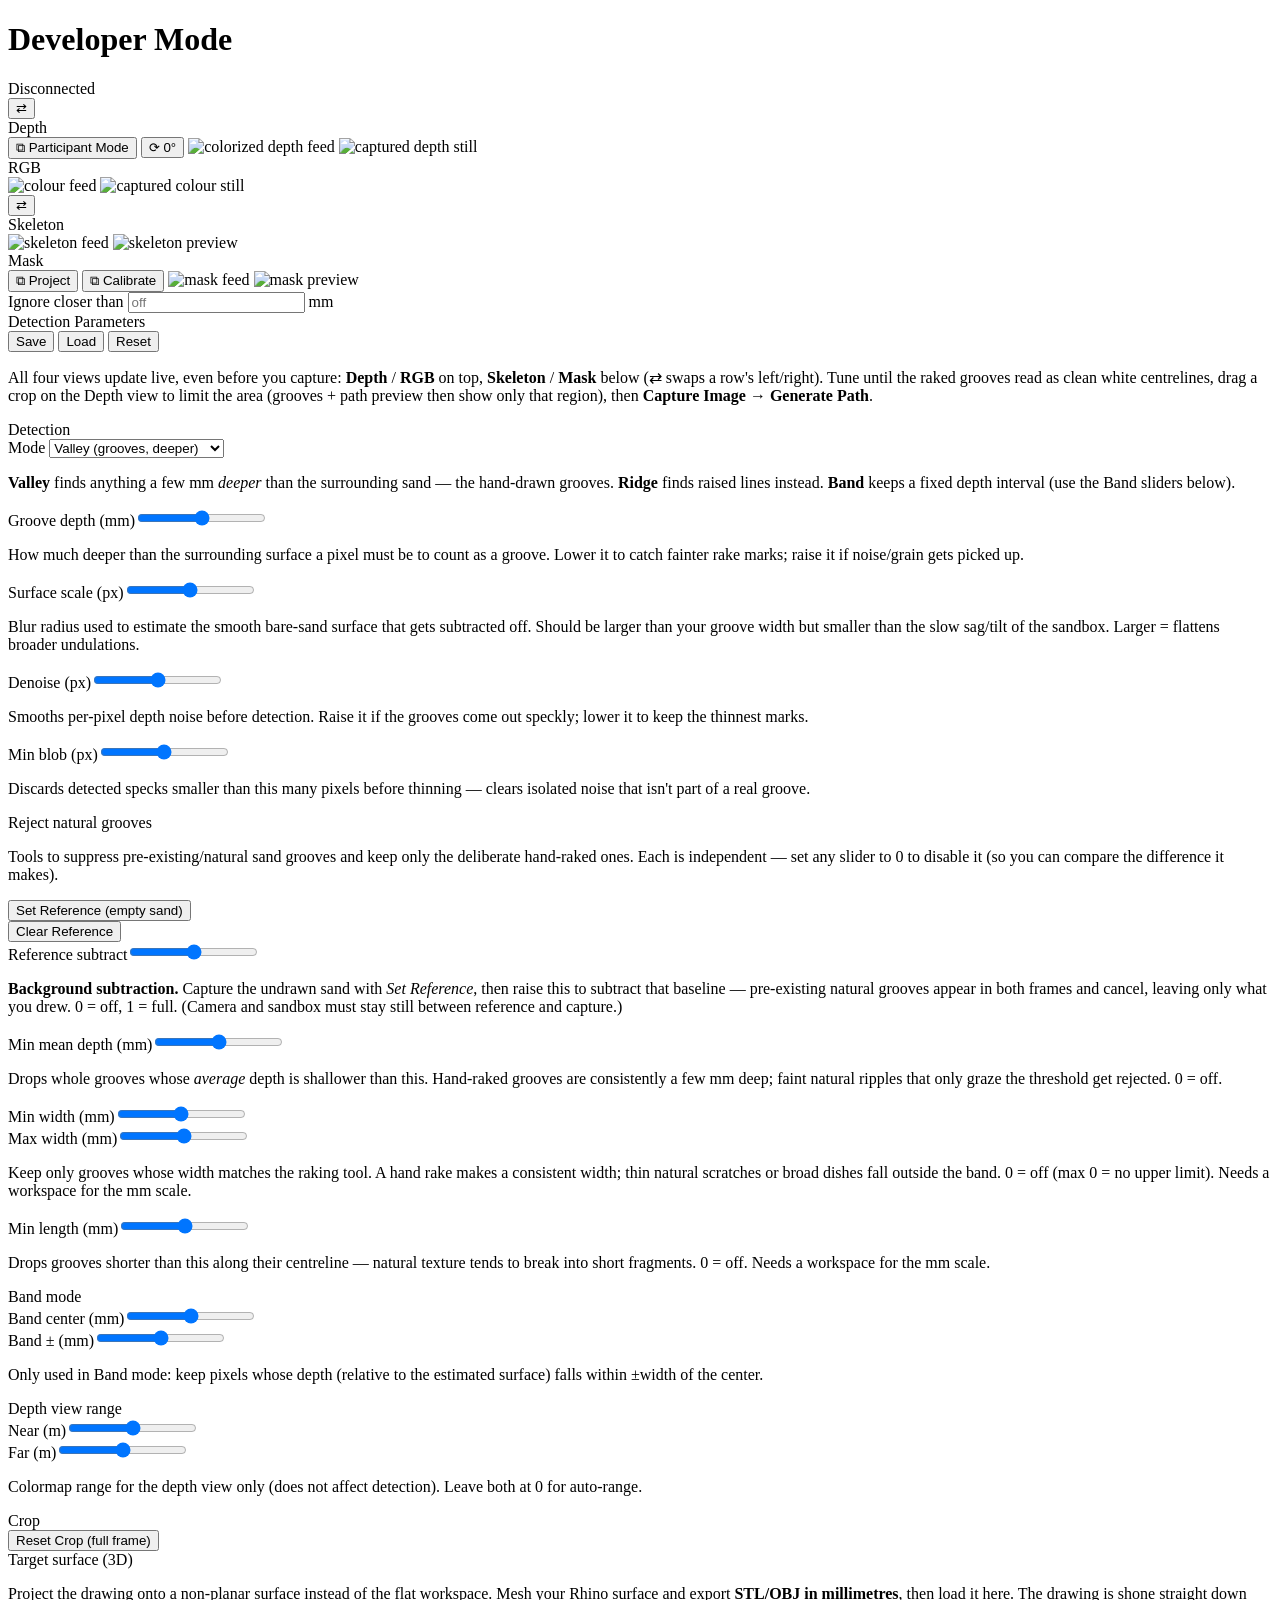
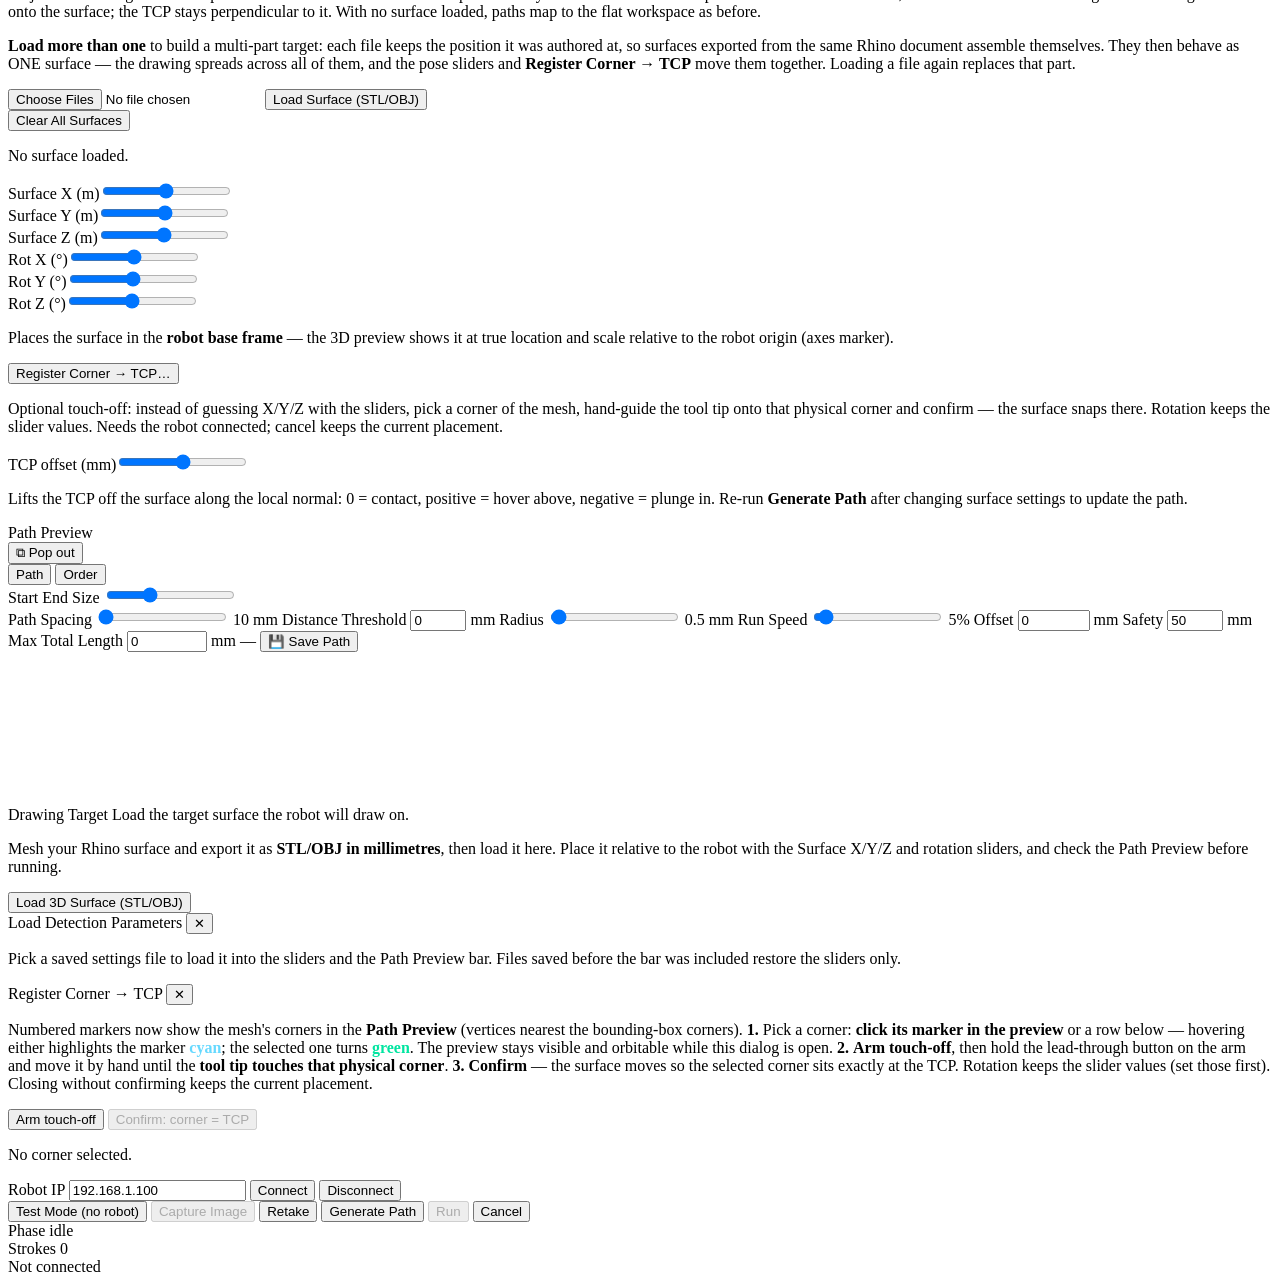
==== commit 213fe09f: "Tilt-proof triggering, canvas view rotation, COMPAS toolpaths, sound cues Everything that had accumu" ====
--- a/viewer/index.html
+++ b/viewer/index.html
@@ -27,6 +27,10 @@
         <div class="panel vp" id="vp-depth">
           <div class="panel-label">Depth</div>
           <button id="btn-depth-numbers" title="Open Participant Mode: absolute depths (mm from camera) on the live view, plus the Auto toggle + trigger that run the pipeline automatically">⧉ Participant Mode</button>
+          <!-- Turns the whole combined canvas a quarter turn per press. Every
+               other view (RGB, Skeleton, Mask, the projector and Participant
+               Mode) is derived from that canvas, so they all turn with it. -->
+          <button id="btn-rotate-view" title="Rotate the camera view 90° clockwise. The RGB, Skeleton and Mask views, the projection and Participant Mode all turn with it, and the crop follows the sand. Drops any captured still — rotate first, then capture.">⟳ 0°</button>
           <img class="cam-live" id="feed-depth" src="/depth" alt="colorized depth feed" />
           <img class="cam-still hidden" id="still-depth" alt="captured depth still" />
           <!-- Crop overlay lives on the Depth viewport (live feed or captured still) -->
@@ -61,9 +65,13 @@
           <button id="btn-project-cal" title="Open the calibration window on this screen — drag its handles and the projector output follows live">⧉ Calibrate</button>
           <img class="cam-live" id="feed-mask" src="/depth/mask" alt="mask feed" />
           <img class="cam-still hidden" id="prev-mask" alt="mask preview" />
+          <!-- Label + title are rewritten by viewer.js: with a reference frame
+               set this cutoff is a height ABOVE THE SAND (tilt-proof), without
+               one it is an absolute distance from the camera. Same switch the
+               Participant trigger uses. -->
           <div class="adj-row adj-num" id="mask-ignore" data-key="ignore_closer_mm" data-min="0" data-max="5000" data-step="1" data-default="0"
                title="Near-object filter: anything closer to the depth camera than this absolute distance (a hand raking, a person leaning over the sand) — and every mask blob touching it — is left out of the mask and the live projection. 0 or empty = off.">
-            <label for="ignore-closer-input">Ignore closer than</label>
+            <label for="ignore-closer-input" id="ignore-closer-label">Ignore closer than</label>
             <input type="number" id="ignore-closer-input" placeholder="off" />
             <label for="ignore-closer-input">mm</label>
           </div>
@@ -80,8 +88,8 @@
       <div id="edit-panel-header">
         <span>Detection Parameters</span>
         <div class="hdr-btns">
-          <button id="btn-save-adjust" class="hdr-btn" title="Save the current detection parameters to a dated file">Save</button>
-          <button id="btn-load-adjust" class="hdr-btn" title="Load detection parameters from a saved file">Load</button>
+          <button id="btn-save-adjust" class="hdr-btn" title="Save these detection parameters AND the Path Preview bar (Spacing, Distance Threshold, Radius, Speed, Offset, Safety, Max Total Length) to a dated file">Save</button>
+          <button id="btn-load-adjust" class="hdr-btn" title="Load detection parameters and the Path Preview bar from a saved file">Load</button>
           <button id="btn-reset-adjust" class="hdr-btn" title="Reset all detection parameters">Reset</button>
         </div>
       </div>
@@ -222,7 +230,7 @@
         <button id="btn-register" class="adj-btn" title="Touch one corner of the physical surface with the tool tip to place the mesh exactly (optional)">Register Corner → TCP…</button>
       </div>
       <p class="adj-note">Optional touch-off: instead of guessing X/Y/Z with the sliders,
-        pick a corner of the mesh, freedrive the tool tip onto that physical corner and
+        pick a corner of the mesh, hand-guide the tool tip onto that physical corner and
         confirm — the surface snaps there. Rotation keeps the slider values.
         Needs the robot connected; cancel keeps the current placement.</p>
 
@@ -241,37 +249,61 @@
         <button class="seg active" data-path="path">Path</button>
         <button class="seg" data-path="order">Order</button>
       </div>
-      <div id="path-legend" class="hidden">
-        <span class="legend-dot start"></span>Start
-        <span class="legend-dot end"></span>End
-        <span class="legend-sep"></span>
-        <label for="order-size">Size</label>
-        <input type="range" id="order-size" min="0.05" max="3" step="0.05" value="1" />
-      </div>
-      <div id="exec-bar" title="Spacing and Distance Threshold re-generate the path; Speed / Offset / Safety apply when Run is clicked">
-        <label for="exec-spacing" title="Distance between robot waypoints along each stroke — re-generates the path">Spacing</label>
-        <input type="range" id="exec-spacing" min="10" max="100" step="1" value="10" />
-        <span id="exec-spacing-val">10 mm</span>
-
-        <label for="exec-blend" title="movep corner blend radius — how far before each waypoint the robot starts curving into the next segment. Rounded corners show live in the Path Preview; clamped per stroke so the controller never rejects the path">Radius</label>
-        <input type="range" id="exec-blend" min="0" max="5" step="0.1" value="0.5" />
-        <span id="exec-blend-val">0.5 mm</span>
-        <span class="legend-sep"></span>
-        <label for="exec-speed">Speed</label>
-        <input type="range" id="exec-speed" min="1" max="100" step="1" value="5" />
-        <span id="exec-speed-val">5%</span>
-        <span class="legend-sep"></span>
-        <label for="exec-offset">Offset</label>
-        <input type="number" id="exec-offset" value="0" step="0.5" min="-20" max="200" /> mm
-        <span class="legend-sep"></span>
-        <label for="exec-safety">Safety</label>
-        <input type="number" id="exec-safety" value="50" step="5" min="5" max="300" /> mm
-        <span class="legend-sep"></span>
-
-        <label for="exec-join" title="Distance Threshold — when the endpoints of two different strokes are closer than this, they are connected and the strokes merge into one continuous toolpath. If another stroke crosses the line that would close the gap, the threshold doubles for that pair. Each endpoint joins only its nearest eligible neighbour. 0 = off; re-generates the path">Distance Threshold</label>
-        <input type="number" id="exec-join" value="0" step="1" min="0" max="200" /> mm
-        <span class="legend-sep"></span>
-        <button id="btn-save-path" title="Save this toolpath (URScript + JSON + preview image) to a dated folder under paths/">💾 Save Path</button>
+      <!-- Legend + execution settings, stacked bottom-left. The stack stops
+           short of the right edge so the Detection Parameters overlay (270 px,
+           top-right of <main>) can never cover a control. -->
+      <div id="preview-controls">
+        <div id="path-legend" class="hidden">
+          <span class="legend-dot start"></span>Start
+          <span class="legend-dot end"></span>End
+          <span class="legend-sep"></span>
+          <label for="order-size">Size</label>
+          <input type="range" id="order-size" min="0.05" max="3" step="0.05" value="1" />
+        </div>
+        <!-- Two rows on purpose: what SHAPES the drawn line on top, what the
+             Run/Save click uses underneath. .exec-break forces the split; the
+             groups keep each label glued to its input if a row wraps again on a
+             narrow window. -->
+        <div id="exec-bar" title="Spacing and Distance Threshold re-generate the path; Speed / Offset / Safety apply when Run is clicked">
+          <span class="exec-row-label">Path</span>
+          <span class="exec-group">
+            <label for="exec-spacing" title="Distance between robot waypoints along each stroke — re-generates the path">Spacing</label>
+            <input type="range" id="exec-spacing" min="10" max="100" step="1" value="10" />
+            <span id="exec-spacing-val">10 mm</span>
+          </span>
+          <span class="exec-group">
+            <label for="exec-join" title="Distance Threshold — when the endpoints of two different strokes are closer than this, they are connected and the strokes merge into one continuous toolpath. If another stroke crosses the line that would close the gap, the threshold doubles for that pair. Each endpoint joins only its nearest eligible neighbour. 0 = off; re-generates the path">Distance Threshold</label>
+            <input type="number" id="exec-join" value="0" step="1" min="0" max="200" /> mm
+          </span>
+          <span class="exec-group">
+            <label for="exec-blend" title="corner zone radius — how far before each waypoint the robot starts curving into the next segment. Rounded corners show live in the Path Preview; clamped per stroke to 45% of the shortest segment, so a radius larger than the spacing allows simply rounds as much as it can">Radius</label>
+            <input type="range" id="exec-blend" min="0" max="50" step="0.1" value="0.5" />
+            <span id="exec-blend-val">0.5 mm</span>
+          </span>
+
+          <span class="exec-break"></span>
+
+          <span class="exec-row-label">Run</span>
+          <span class="exec-group">
+            <label for="exec-speed">Speed</label>
+            <input type="range" id="exec-speed" min="1" max="100" step="1" value="5" />
+            <span id="exec-speed-val">5%</span>
+          </span>
+          <span class="exec-group">
+            <label for="exec-offset">Offset</label>
+            <input type="number" id="exec-offset" value="0" step="0.5" min="-20" max="200" /> mm
+          </span>
+          <span class="exec-group">
+            <label for="exec-safety">Safety</label>
+            <input type="number" id="exec-safety" value="50" step="5" min="5" max="300" /> mm
+          </span>
+          <span class="exec-group">
+            <label for="exec-max-length" title="Max Total Length — a ceiling on how far the tool travels WHILE DRAWING (the green line, measured on the projected surface at real scale, with Spacing, Radius and Distance Threshold all applied). Pen-up travels and retracts do not count. Over the limit the path is refused: Run and Save Path both decline, and in Participant Mode the drawing is marked Invalid. 0 = off">Max Total Length</label>
+            <input type="number" id="exec-max-length" value="0" step="50" min="0" max="100000" /> mm
+            <span id="exec-length-val" title="Drawn length of the current path">—</span>
+          </span>
+          <button id="btn-save-path" title="Save this toolpath (JSON + preview image) to a dated folder under paths/">💾 Save Path</button>
+        </div>
       </div>
       <canvas id="threejs-canvas"></canvas>
     </div>
@@ -302,7 +334,7 @@
           <span>Load Detection Parameters</span>
           <button id="btn-preset-close" class="hdr-btn" title="Close">✕</button>
         </div>
-        <p class="adj-note">Pick a saved settings file to load it into the sliders.</p>
+        <p class="adj-note">Pick a saved settings file to load it into the sliders and the Path Preview bar. Files saved before the bar was included restore the sliders only.</p>
         <ul id="preset-list"></ul>
       </div>
     </div>
@@ -320,14 +352,14 @@
           below — hovering either highlights the marker <b style="color:#66d9ff">cyan</b>;
           the selected one turns <b style="color:#00e5a0">green</b>. The preview stays
           visible and orbitable while this dialog is open.
-          <b>2.</b> <b>Start Freedrive</b> and move the robot by hand until
+          <b>2.</b> <b>Arm touch-off</b>, then hold the lead-through button on the arm and move it by hand until
           the <b>tool tip touches that physical corner</b>. <b>3.</b> <b>Confirm</b> — the
           surface moves so the selected corner sits exactly at the TCP. Rotation keeps the
           slider values (set those first). Closing without confirming keeps the current
           placement.</p>
         <ul id="register-list"></ul>
         <div id="register-actions">
-          <button id="btn-register-freedrive" class="adj-btn">Start Freedrive</button>
+          <button id="btn-register-freedrive" class="adj-btn">Arm touch-off</button>
           <button id="btn-register-confirm" class="adj-btn" disabled>Confirm: corner = TCP</button>
         </div>
         <p class="adj-note" id="register-status">No corner selected.</p>
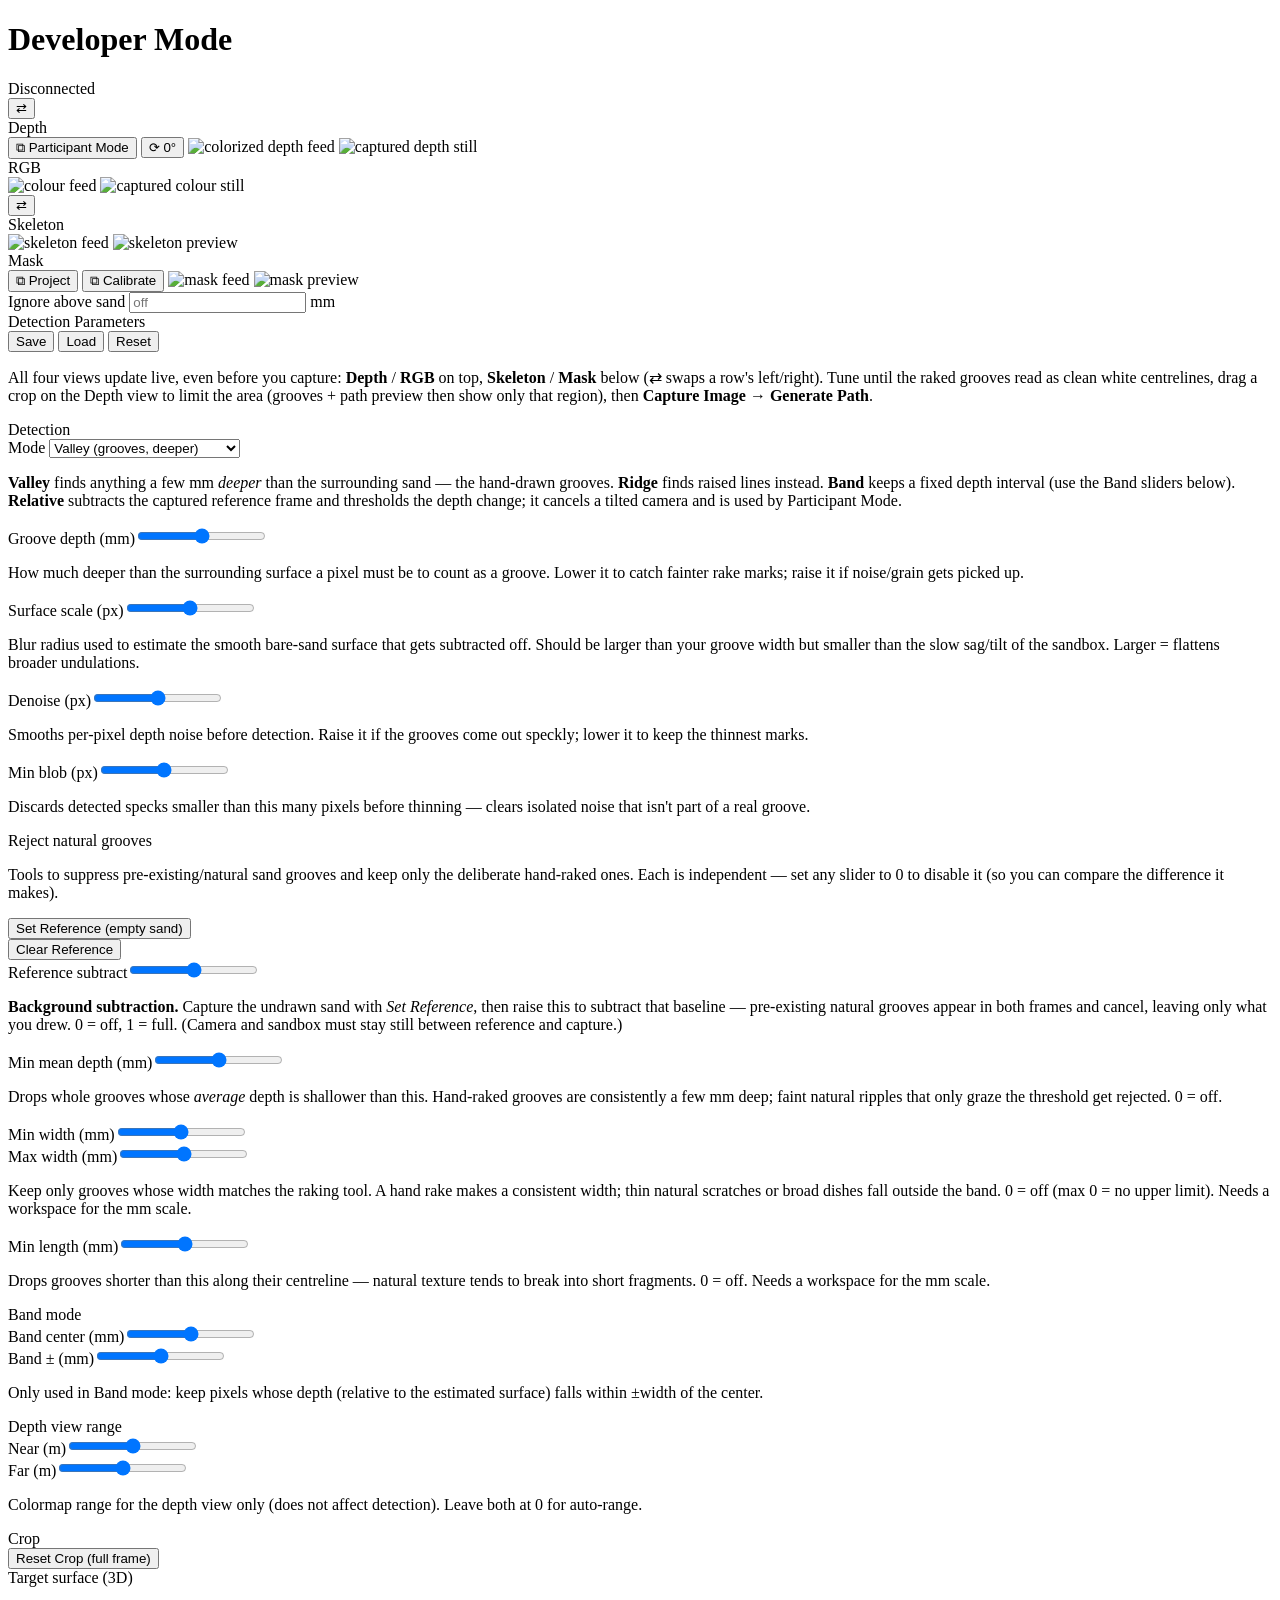
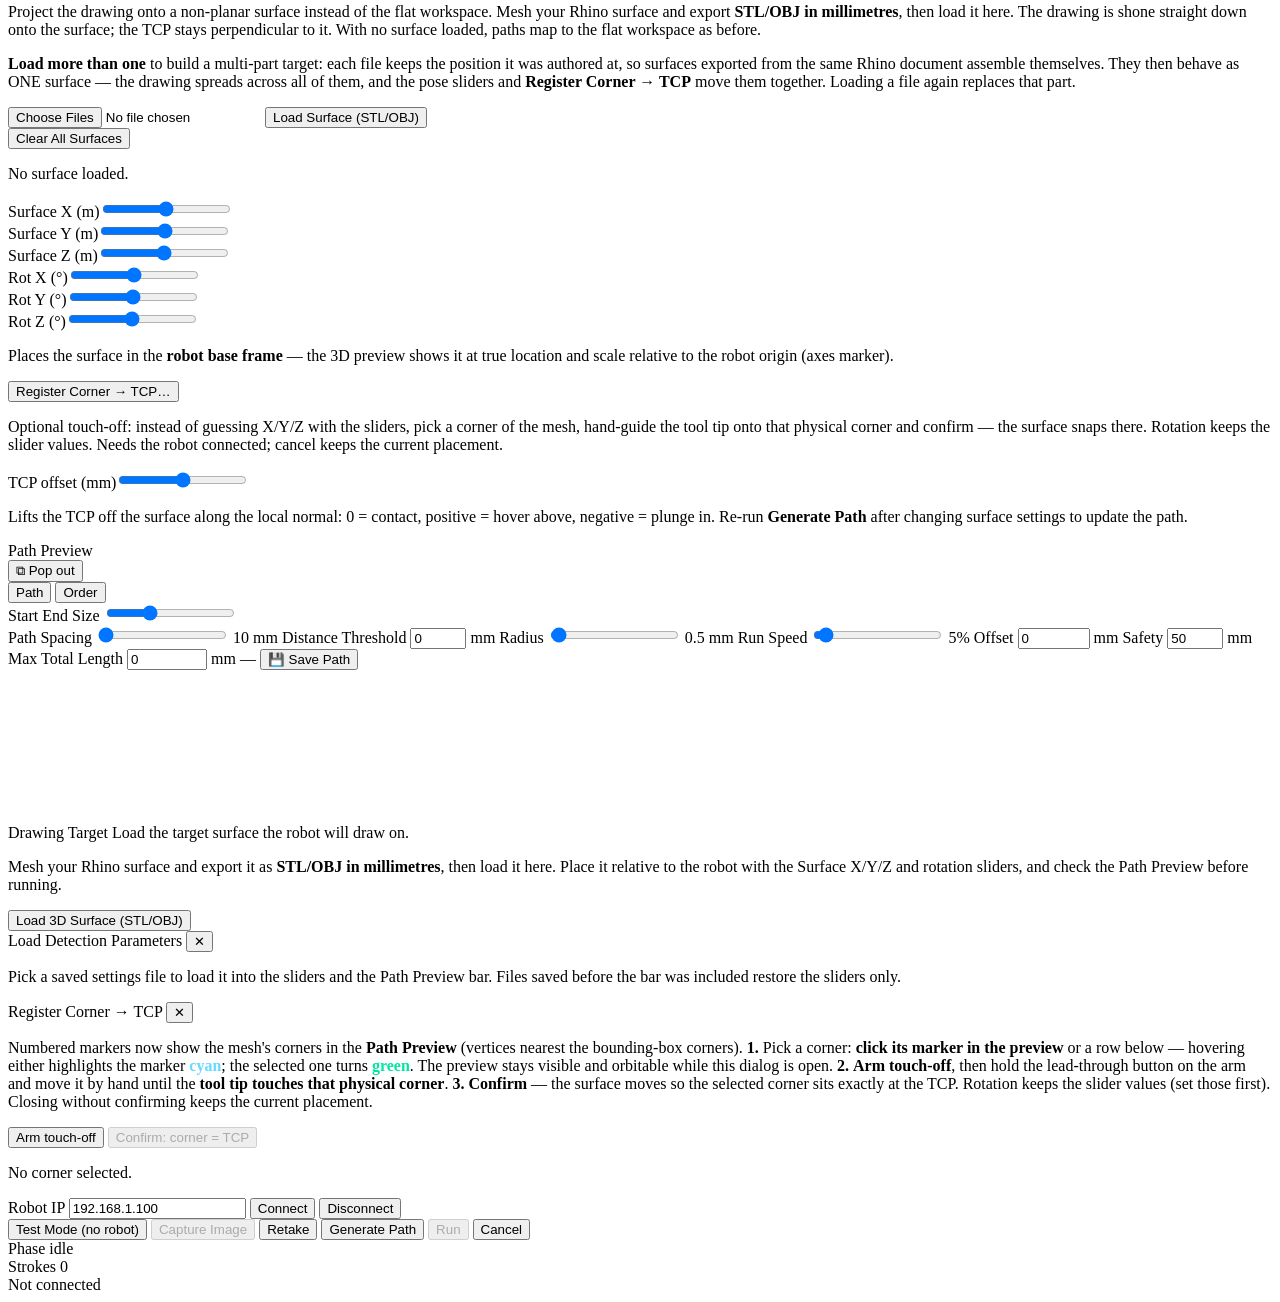
==== commit a85e7423: "Publish to sandskript_depthcam repository" ====
--- a/viewer/index.html
+++ b/viewer/index.html
@@ -65,13 +65,13 @@
           <button id="btn-project-cal" title="Open the calibration window on this screen — drag its handles and the projector output follows live">⧉ Calibrate</button>
           <img class="cam-live" id="feed-mask" src="/depth/mask" alt="mask feed" />
           <img class="cam-still hidden" id="prev-mask" alt="mask preview" />
-          <!-- Label + title are rewritten by viewer.js: with a reference frame
-               set this cutoff is a height ABOVE THE SAND (tilt-proof), without
-               one it is an absolute distance from the camera. Same switch the
-               Participant trigger uses. -->
+          <!-- The cutoff is a height ABOVE THE SAND (tilt-proof) measured
+               against the reference frame; viewer.js rewrites the title to a
+               set-reference hint while no reference is captured. Same baseline
+               the Participant trigger uses. -->
           <div class="adj-row adj-num" id="mask-ignore" data-key="ignore_closer_mm" data-min="0" data-max="5000" data-step="1" data-default="0"
-               title="Near-object filter: anything closer to the depth camera than this absolute distance (a hand raking, a person leaning over the sand) — and every mask blob touching it — is left out of the mask and the live projection. 0 or empty = off.">
-            <label for="ignore-closer-input" id="ignore-closer-label">Ignore closer than</label>
+               title="Near-object filter: anything standing more than this many mm ABOVE the sand surface (a hand raking, a person leaning over) — and every mask blob touching it — is left out of the mask and the live projection. Needs a reference frame (Set Reference). 0 or empty = off.">
+            <label for="ignore-closer-input" id="ignore-closer-label">Ignore above sand</label>
             <input type="number" id="ignore-closer-input" placeholder="off" />
             <label for="ignore-closer-input">mm</label>
           </div>
@@ -102,34 +102,37 @@
           <option value="valley" selected>Valley (grooves, deeper)</option>
           <option value="ridge">Ridge (raised lines)</option>
           <option value="band">Band (absolute iso-depth)</option>
+          <option value="relative">Relative (subtract reference)</option>
         </select>
       </div>
       <p class="adj-note">
         <b>Valley</b> finds anything a few mm <i>deeper</i> than the surrounding sand —
         the hand-drawn grooves. <b>Ridge</b> finds raised lines instead. <b>Band</b>
-        keeps a fixed depth interval (use the Band sliders below).
+        keeps a fixed depth interval (use the Band sliders below). <b>Relative</b>
+        subtracts the captured reference frame and thresholds the depth change;
+        it cancels a tilted camera and is used by Participant Mode.
       </p>
 
-      <div class="adj-row" data-key="groove_depth_mm" data-min="0.1" data-max="10" data-step="0.1" data-default="1.5">
+      <div class="adj-row" data-modes="all" data-key="groove_depth_mm" data-min="0.1" data-max="10" data-step="0.1" data-default="1.5">
         <label>Groove depth (mm)</label><input type="range" /><span class="adj-val"></span></div>
-      <p class="adj-note">How much deeper than the surrounding surface a pixel must be to
+      <p class="adj-note" data-modes="all">How much deeper than the surrounding surface a pixel must be to
         count as a groove. Lower it to catch fainter rake marks; raise it if noise/grain
         gets picked up.</p>
 
-      <div class="adj-row" data-key="detrend_sigma_px" data-min="2" data-max="100" data-step="1" data-default="25">
+      <div class="adj-row" data-modes="valley ridge" data-key="detrend_sigma_px" data-min="2" data-max="100" data-step="1" data-default="25">
         <label>Surface scale (px)</label><input type="range" /><span class="adj-val"></span></div>
-      <p class="adj-note">Blur radius used to estimate the smooth bare-sand surface that
+      <p class="adj-note" data-modes="valley ridge">Blur radius used to estimate the smooth bare-sand surface that
         gets subtracted off. Should be larger than your groove width but smaller than the
         slow sag/tilt of the sandbox. Larger = flattens broader undulations.</p>
 
-      <div class="adj-row" data-key="smooth_sigma_px" data-min="0" data-max="6" data-step="0.1" data-default="1.5">
+      <div class="adj-row" data-modes="all" data-key="smooth_sigma_px" data-min="0" data-max="6" data-step="0.1" data-default="1.5">
         <label>Denoise (px)</label><input type="range" /><span class="adj-val"></span></div>
-      <p class="adj-note">Smooths per-pixel depth noise before detection. Raise it if the
+      <p class="adj-note" data-modes="all">Smooths per-pixel depth noise before detection. Raise it if the
         grooves come out speckly; lower it to keep the thinnest marks.</p>
 
-      <div class="adj-row" data-key="min_blob_px" data-min="0" data-max="500" data-step="5" data-default="40">
+      <div class="adj-row" data-modes="all" data-key="min_blob_px" data-min="0" data-max="500" data-step="5" data-default="40">
         <label>Min blob (px)</label><input type="range" /><span class="adj-val"></span></div>
-      <p class="adj-note">Discards detected specks smaller than this many pixels before
+      <p class="adj-note" data-modes="all">Discards detected specks smaller than this many pixels before
         thinning — clears isolated noise that isn't part of a real groove.</p>
 
 
@@ -144,38 +147,38 @@
       <div class="adj-row">
         <button id="btn-clear-reference" class="adj-btn">Clear Reference</button>
       </div>
-      <div class="adj-row" data-key="ref_strength" data-min="0" data-max="1" data-step="0.05" data-default="0">
+      <div class="adj-row" data-modes="valley ridge" data-key="ref_strength" data-min="0" data-max="1" data-step="0.05" data-default="0">
         <label>Reference subtract</label><input type="range" /><span class="adj-val"></span></div>
-      <p class="adj-note"><b>Background subtraction.</b> Capture the undrawn sand with
+      <p class="adj-note" data-modes="valley ridge"><b>Background subtraction.</b> Capture the undrawn sand with
         <i>Set Reference</i>, then raise this to subtract that baseline — pre-existing natural
         grooves appear in both frames and cancel, leaving only what you drew. 0 = off, 1 = full.
         (Camera and sandbox must stay still between reference and capture.)</p>
 
-      <div class="adj-row" data-key="min_mean_depth_mm" data-min="0" data-max="10" data-step="0.1" data-default="0">
+      <div class="adj-row" data-modes="all" data-key="min_mean_depth_mm" data-min="0" data-max="10" data-step="0.1" data-default="0">
         <label>Min mean depth (mm)</label><input type="range" /><span class="adj-val"></span></div>
-      <p class="adj-note">Drops whole grooves whose <i>average</i> depth is shallower than this.
+      <p class="adj-note" data-modes="all">Drops whole grooves whose <i>average</i> depth is shallower than this.
         Hand-raked grooves are consistently a few mm deep; faint natural ripples that only
         graze the threshold get rejected. 0 = off.</p>
 
-      <div class="adj-row" data-key="min_width_mm" data-min="0" data-max="30" data-step="0.5" data-default="0">
+      <div class="adj-row" data-modes="all" data-key="min_width_mm" data-min="0" data-max="30" data-step="0.5" data-default="0">
         <label>Min width (mm)</label><input type="range" /><span class="adj-val"></span></div>
-      <div class="adj-row" data-key="max_width_mm" data-min="0" data-max="30" data-step="0.5" data-default="0">
+      <div class="adj-row" data-modes="all" data-key="max_width_mm" data-min="0" data-max="30" data-step="0.5" data-default="0">
         <label>Max width (mm)</label><input type="range" /><span class="adj-val"></span></div>
-      <p class="adj-note">Keep only grooves whose width matches the raking tool. A hand rake
+      <p class="adj-note" data-modes="all">Keep only grooves whose width matches the raking tool. A hand rake
         makes a consistent width; thin natural scratches or broad dishes fall outside the band.
         0 = off (max 0 = no upper limit). Needs a workspace for the mm scale.</p>
 
-      <div class="adj-row" data-key="min_length_mm" data-min="0" data-max="200" data-step="1" data-default="0">
+      <div class="adj-row" data-modes="all" data-key="min_length_mm" data-min="0" data-max="200" data-step="1" data-default="0">
         <label>Min length (mm)</label><input type="range" /><span class="adj-val"></span></div>
-      <p class="adj-note">Drops grooves shorter than this along their centreline — natural texture
+      <p class="adj-note" data-modes="all">Drops grooves shorter than this along their centreline — natural texture
         tends to break into short fragments. 0 = off. Needs a workspace for the mm scale.</p>
 
-      <div class="adj-group-title">Band mode</div>
-      <div class="adj-row" data-key="band_center_mm" data-min="-20" data-max="20" data-step="0.5" data-default="0">
+      <div class="adj-group-title" data-modes="band">Band mode</div>
+      <div class="adj-row" data-modes="band" data-key="band_center_mm" data-min="-20" data-max="20" data-step="0.5" data-default="0">
         <label>Band center (mm)</label><input type="range" /><span class="adj-val"></span></div>
-      <div class="adj-row" data-key="band_width_mm" data-min="0.1" data-max="20" data-step="0.1" data-default="1">
+      <div class="adj-row" data-modes="band" data-key="band_width_mm" data-min="0.1" data-max="20" data-step="0.1" data-default="1">
         <label>Band ± (mm)</label><input type="range" /><span class="adj-val"></span></div>
-      <p class="adj-note">Only used in Band mode: keep pixels whose depth (relative to the
+      <p class="adj-note" data-modes="band">Only used in Band mode: keep pixels whose depth (relative to the
         estimated surface) falls within ±width of the center.</p>
 
       <div class="adj-group-title">Depth view range</div>
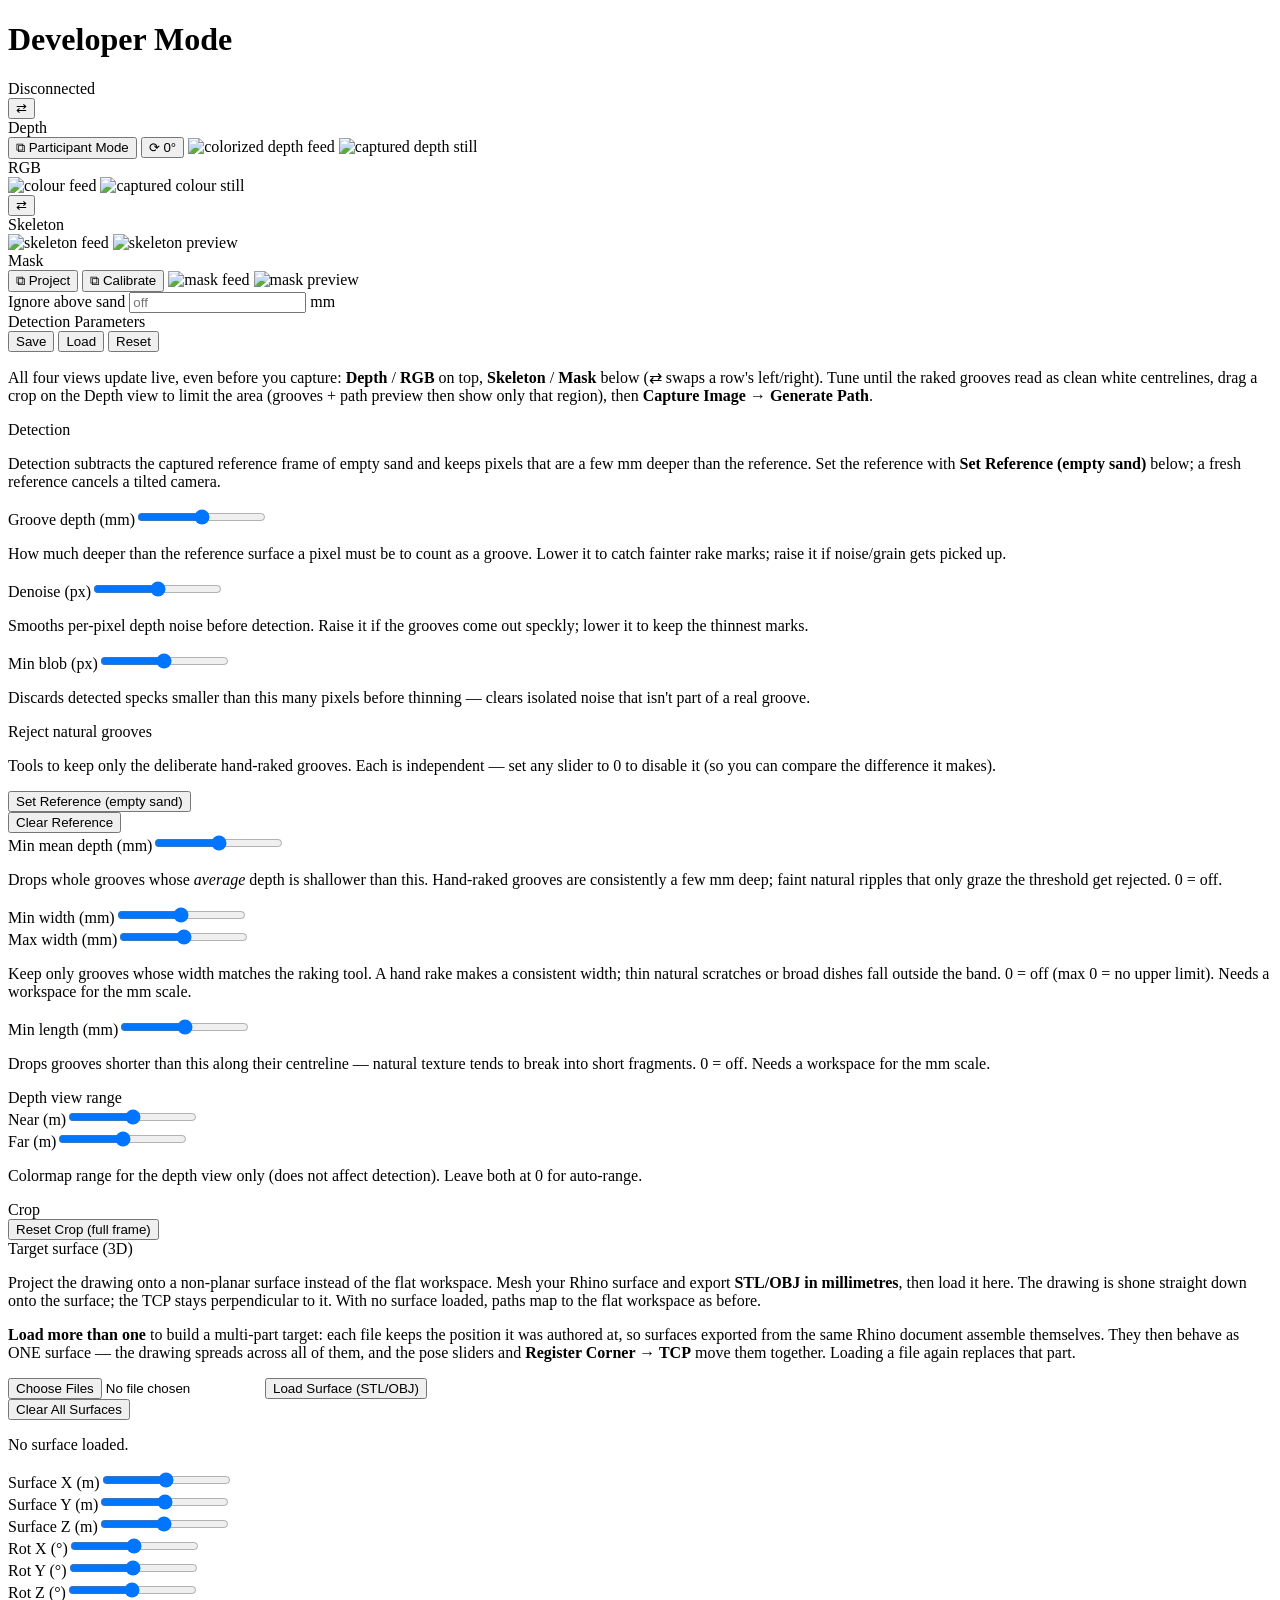
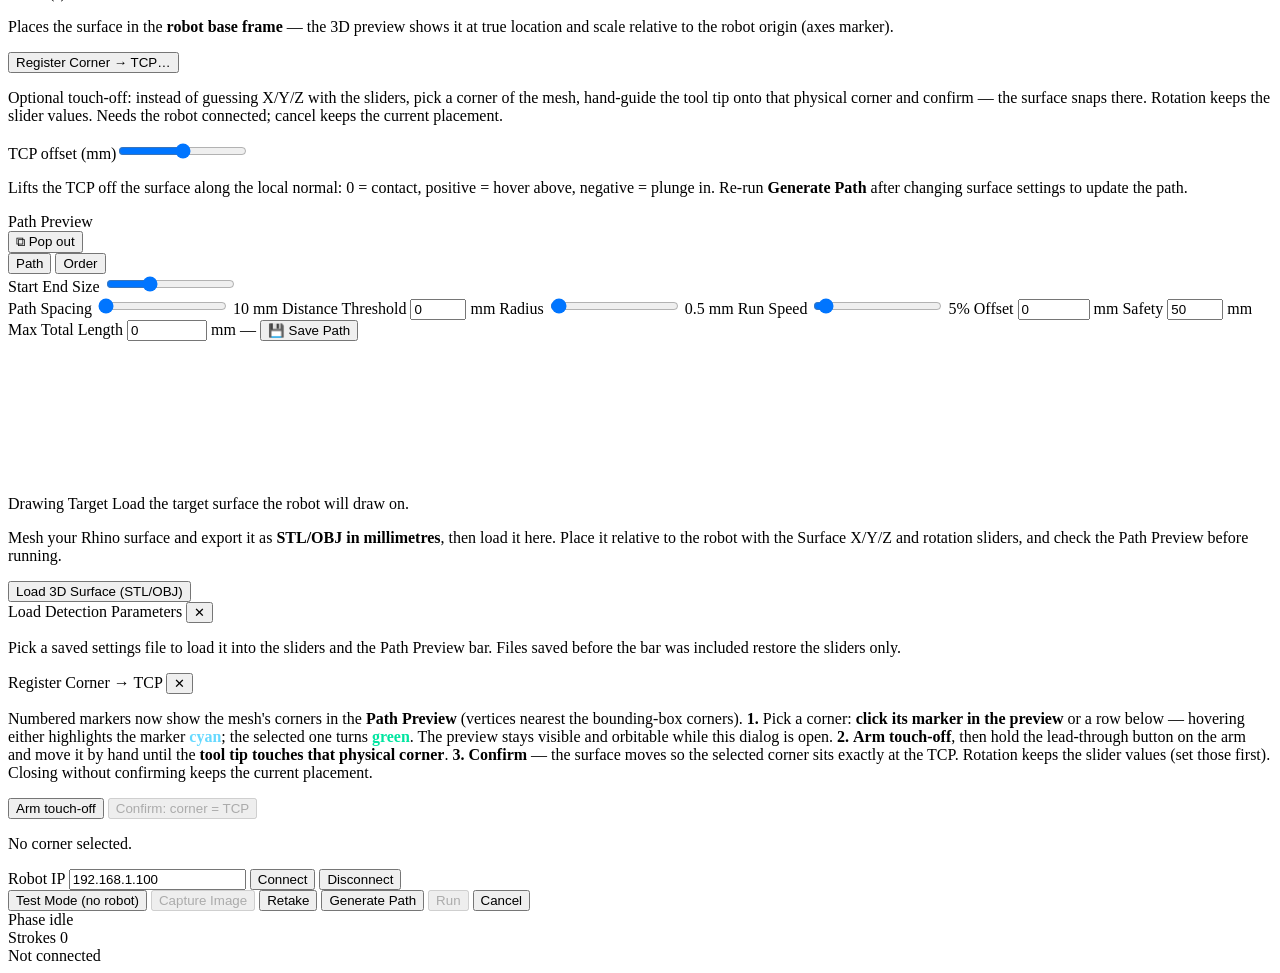
==== commit 89d0b8af: "Local working tree changes before merge into test branch" ====
--- a/viewer/index.html
+++ b/viewer/index.html
@@ -96,50 +96,30 @@
       <p id="edit-hint">All four views update live, even before you capture: <b>Depth</b> / <b>RGB</b> on top, <b>Skeleton</b> / <b>Mask</b> below (⇄ swaps a row's left/right). Tune until the raked grooves read as clean white centrelines, drag a crop on the Depth view to limit the area (grooves + path preview then show only that region), then <b>Capture Image</b> → <b>Generate Path</b>.</p>
 
       <div class="adj-group-title">Detection</div>
-      <div class="adj-row">
-        <label>Mode</label>
-        <select id="detect-mode">
-          <option value="valley" selected>Valley (grooves, deeper)</option>
-          <option value="ridge">Ridge (raised lines)</option>
-          <option value="band">Band (absolute iso-depth)</option>
-          <option value="relative">Relative (subtract reference)</option>
-        </select>
-      </div>
-      <p class="adj-note">
-        <b>Valley</b> finds anything a few mm <i>deeper</i> than the surrounding sand —
-        the hand-drawn grooves. <b>Ridge</b> finds raised lines instead. <b>Band</b>
-        keeps a fixed depth interval (use the Band sliders below). <b>Relative</b>
-        subtracts the captured reference frame and thresholds the depth change;
-        it cancels a tilted camera and is used by Participant Mode.
-      </p>
-
-      <div class="adj-row" data-modes="all" data-key="groove_depth_mm" data-min="0.1" data-max="10" data-step="0.1" data-default="1.5">
+      <p class="adj-note">Detection subtracts the captured reference frame of empty sand and keeps
+        pixels that are a few mm deeper than the reference. Set the reference with
+        <b>Set Reference (empty sand)</b> below; a fresh reference cancels a tilted camera.</p>
+
+      <div class="adj-row" data-key="groove_depth_mm" data-min="0.1" data-max="10" data-step="0.1" data-default="1.5">
         <label>Groove depth (mm)</label><input type="range" /><span class="adj-val"></span></div>
-      <p class="adj-note" data-modes="all">How much deeper than the surrounding surface a pixel must be to
+      <p class="adj-note">How much deeper than the reference surface a pixel must be to
         count as a groove. Lower it to catch fainter rake marks; raise it if noise/grain
         gets picked up.</p>
 
-      <div class="adj-row" data-modes="valley ridge" data-key="detrend_sigma_px" data-min="2" data-max="100" data-step="1" data-default="25">
-        <label>Surface scale (px)</label><input type="range" /><span class="adj-val"></span></div>
-      <p class="adj-note" data-modes="valley ridge">Blur radius used to estimate the smooth bare-sand surface that
-        gets subtracted off. Should be larger than your groove width but smaller than the
-        slow sag/tilt of the sandbox. Larger = flattens broader undulations.</p>
-
-      <div class="adj-row" data-modes="all" data-key="smooth_sigma_px" data-min="0" data-max="6" data-step="0.1" data-default="1.5">
+      <div class="adj-row" data-key="smooth_sigma_px" data-min="0" data-max="6" data-step="0.1" data-default="1.5">
         <label>Denoise (px)</label><input type="range" /><span class="adj-val"></span></div>
-      <p class="adj-note" data-modes="all">Smooths per-pixel depth noise before detection. Raise it if the
+      <p class="adj-note">Smooths per-pixel depth noise before detection. Raise it if the
         grooves come out speckly; lower it to keep the thinnest marks.</p>
 
-      <div class="adj-row" data-modes="all" data-key="min_blob_px" data-min="0" data-max="500" data-step="5" data-default="40">
+      <div class="adj-row" data-key="min_blob_px" data-min="0" data-max="500" data-step="5" data-default="40">
         <label>Min blob (px)</label><input type="range" /><span class="adj-val"></span></div>
-      <p class="adj-note" data-modes="all">Discards detected specks smaller than this many pixels before
+      <p class="adj-note">Discards detected specks smaller than this many pixels before
         thinning — clears isolated noise that isn't part of a real groove.</p>
 
 
       <div class="adj-group-title">Reject natural grooves</div>
-      <p class="adj-note">Tools to suppress pre-existing/natural sand grooves and keep only the
-        deliberate hand-raked ones. Each is independent — set any slider to 0 to disable it
-        (so you can compare the difference it makes).</p>
+      <p class="adj-note">Tools to keep only the deliberate hand-raked grooves. Each is independent
+        — set any slider to 0 to disable it (so you can compare the difference it makes).</p>
 
       <div class="adj-row">
         <button id="btn-set-reference" class="adj-btn">Set Reference (empty sand)</button>
@@ -147,39 +127,25 @@
       <div class="adj-row">
         <button id="btn-clear-reference" class="adj-btn">Clear Reference</button>
       </div>
-      <div class="adj-row" data-modes="valley ridge" data-key="ref_strength" data-min="0" data-max="1" data-step="0.05" data-default="0">
-        <label>Reference subtract</label><input type="range" /><span class="adj-val"></span></div>
-      <p class="adj-note" data-modes="valley ridge"><b>Background subtraction.</b> Capture the undrawn sand with
-        <i>Set Reference</i>, then raise this to subtract that baseline — pre-existing natural
-        grooves appear in both frames and cancel, leaving only what you drew. 0 = off, 1 = full.
-        (Camera and sandbox must stay still between reference and capture.)</p>
-
-      <div class="adj-row" data-modes="all" data-key="min_mean_depth_mm" data-min="0" data-max="10" data-step="0.1" data-default="0">
+
+      <div class="adj-row" data-key="min_mean_depth_mm" data-min="0" data-max="10" data-step="0.1" data-default="0">
         <label>Min mean depth (mm)</label><input type="range" /><span class="adj-val"></span></div>
-      <p class="adj-note" data-modes="all">Drops whole grooves whose <i>average</i> depth is shallower than this.
+      <p class="adj-note">Drops whole grooves whose <i>average</i> depth is shallower than this.
         Hand-raked grooves are consistently a few mm deep; faint natural ripples that only
         graze the threshold get rejected. 0 = off.</p>
 
-      <div class="adj-row" data-modes="all" data-key="min_width_mm" data-min="0" data-max="30" data-step="0.5" data-default="0">
+      <div class="adj-row" data-key="min_width_mm" data-min="0" data-max="30" data-step="0.5" data-default="0">
         <label>Min width (mm)</label><input type="range" /><span class="adj-val"></span></div>
-      <div class="adj-row" data-modes="all" data-key="max_width_mm" data-min="0" data-max="30" data-step="0.5" data-default="0">
+      <div class="adj-row" data-key="max_width_mm" data-min="0" data-max="30" data-step="0.5" data-default="0">
         <label>Max width (mm)</label><input type="range" /><span class="adj-val"></span></div>
-      <p class="adj-note" data-modes="all">Keep only grooves whose width matches the raking tool. A hand rake
+      <p class="adj-note">Keep only grooves whose width matches the raking tool. A hand rake
         makes a consistent width; thin natural scratches or broad dishes fall outside the band.
         0 = off (max 0 = no upper limit). Needs a workspace for the mm scale.</p>
 
-      <div class="adj-row" data-modes="all" data-key="min_length_mm" data-min="0" data-max="200" data-step="1" data-default="0">
+      <div class="adj-row" data-key="min_length_mm" data-min="0" data-max="200" data-step="1" data-default="0">
         <label>Min length (mm)</label><input type="range" /><span class="adj-val"></span></div>
-      <p class="adj-note" data-modes="all">Drops grooves shorter than this along their centreline — natural texture
+      <p class="adj-note">Drops grooves shorter than this along their centreline — natural texture
         tends to break into short fragments. 0 = off. Needs a workspace for the mm scale.</p>
-
-      <div class="adj-group-title" data-modes="band">Band mode</div>
-      <div class="adj-row" data-modes="band" data-key="band_center_mm" data-min="-20" data-max="20" data-step="0.5" data-default="0">
-        <label>Band center (mm)</label><input type="range" /><span class="adj-val"></span></div>
-      <div class="adj-row" data-modes="band" data-key="band_width_mm" data-min="0.1" data-max="20" data-step="0.1" data-default="1">
-        <label>Band ± (mm)</label><input type="range" /><span class="adj-val"></span></div>
-      <p class="adj-note" data-modes="band">Only used in Band mode: keep pixels whose depth (relative to the
-        estimated surface) falls within ±width of the center.</p>
 
       <div class="adj-group-title">Depth view range</div>
       <div class="adj-row" data-key="near_m" data-min="0" data-max="2" data-step="0.01" data-default="0">
